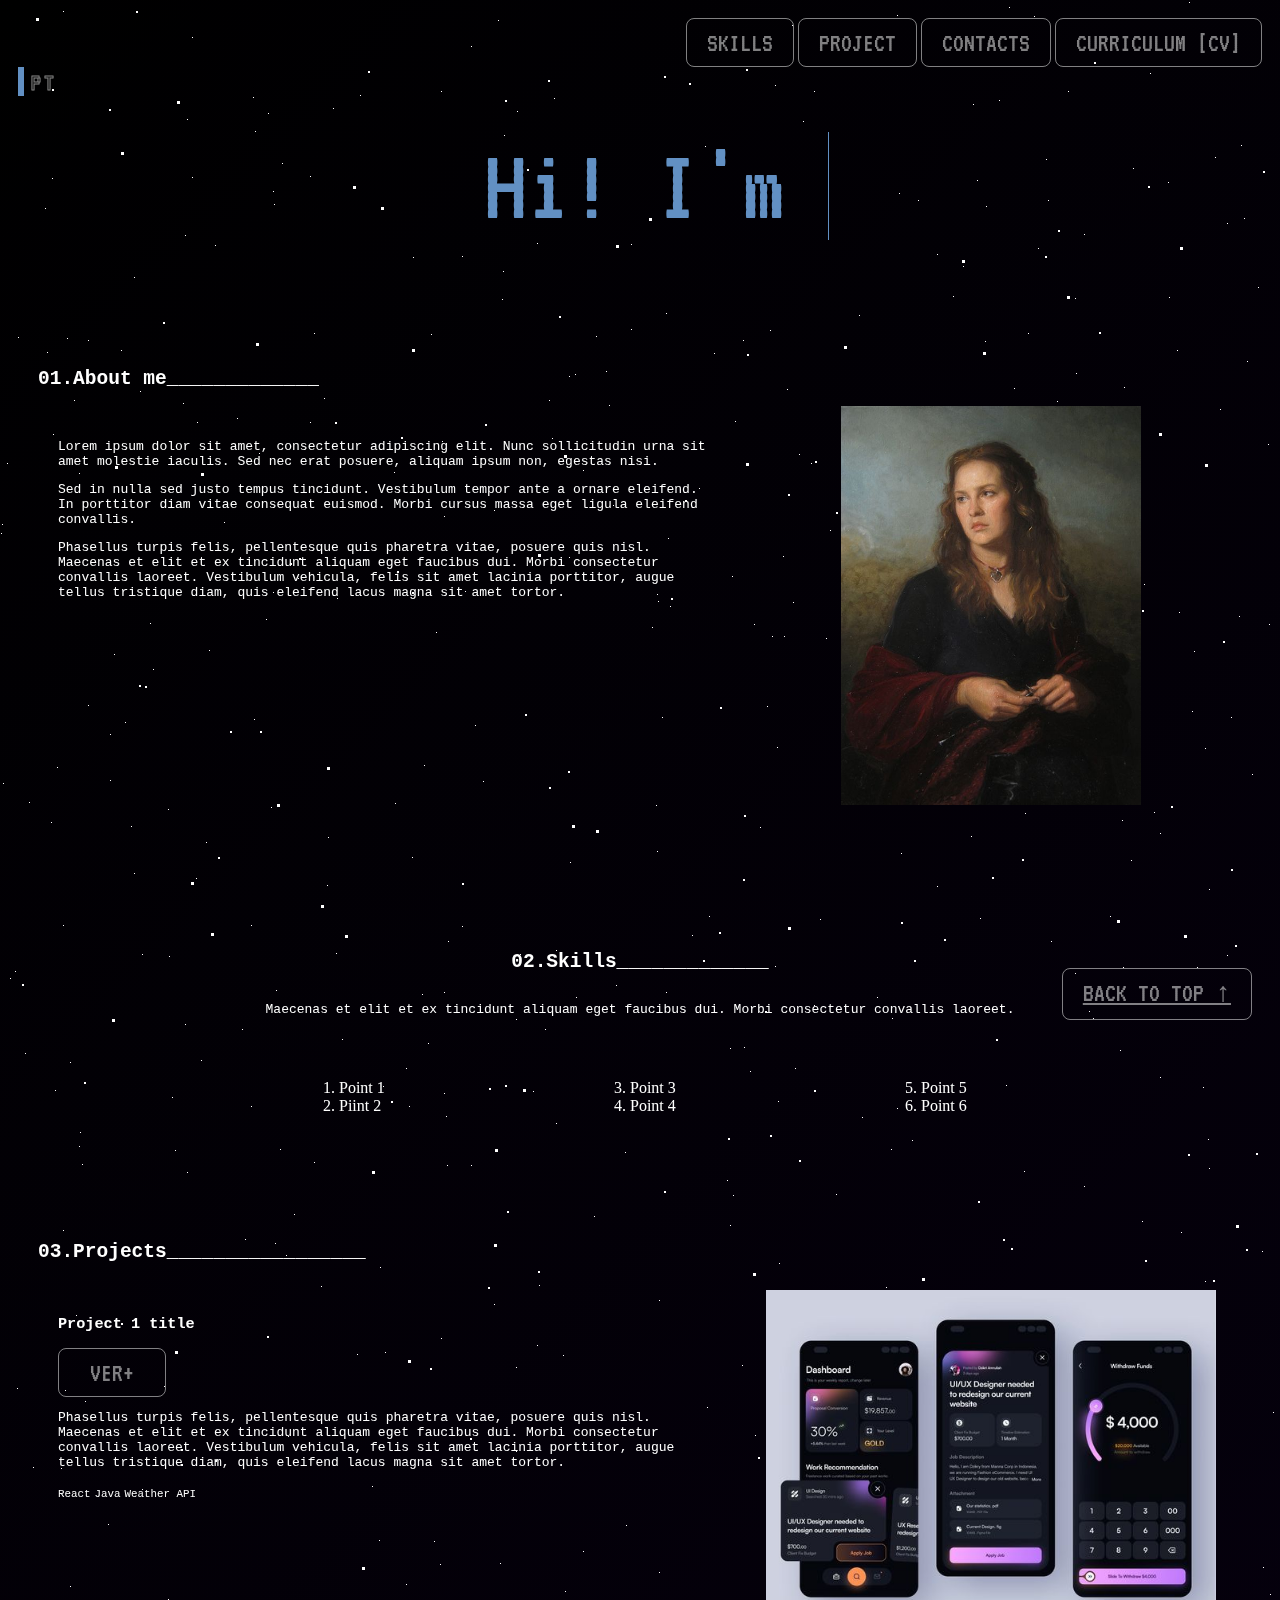
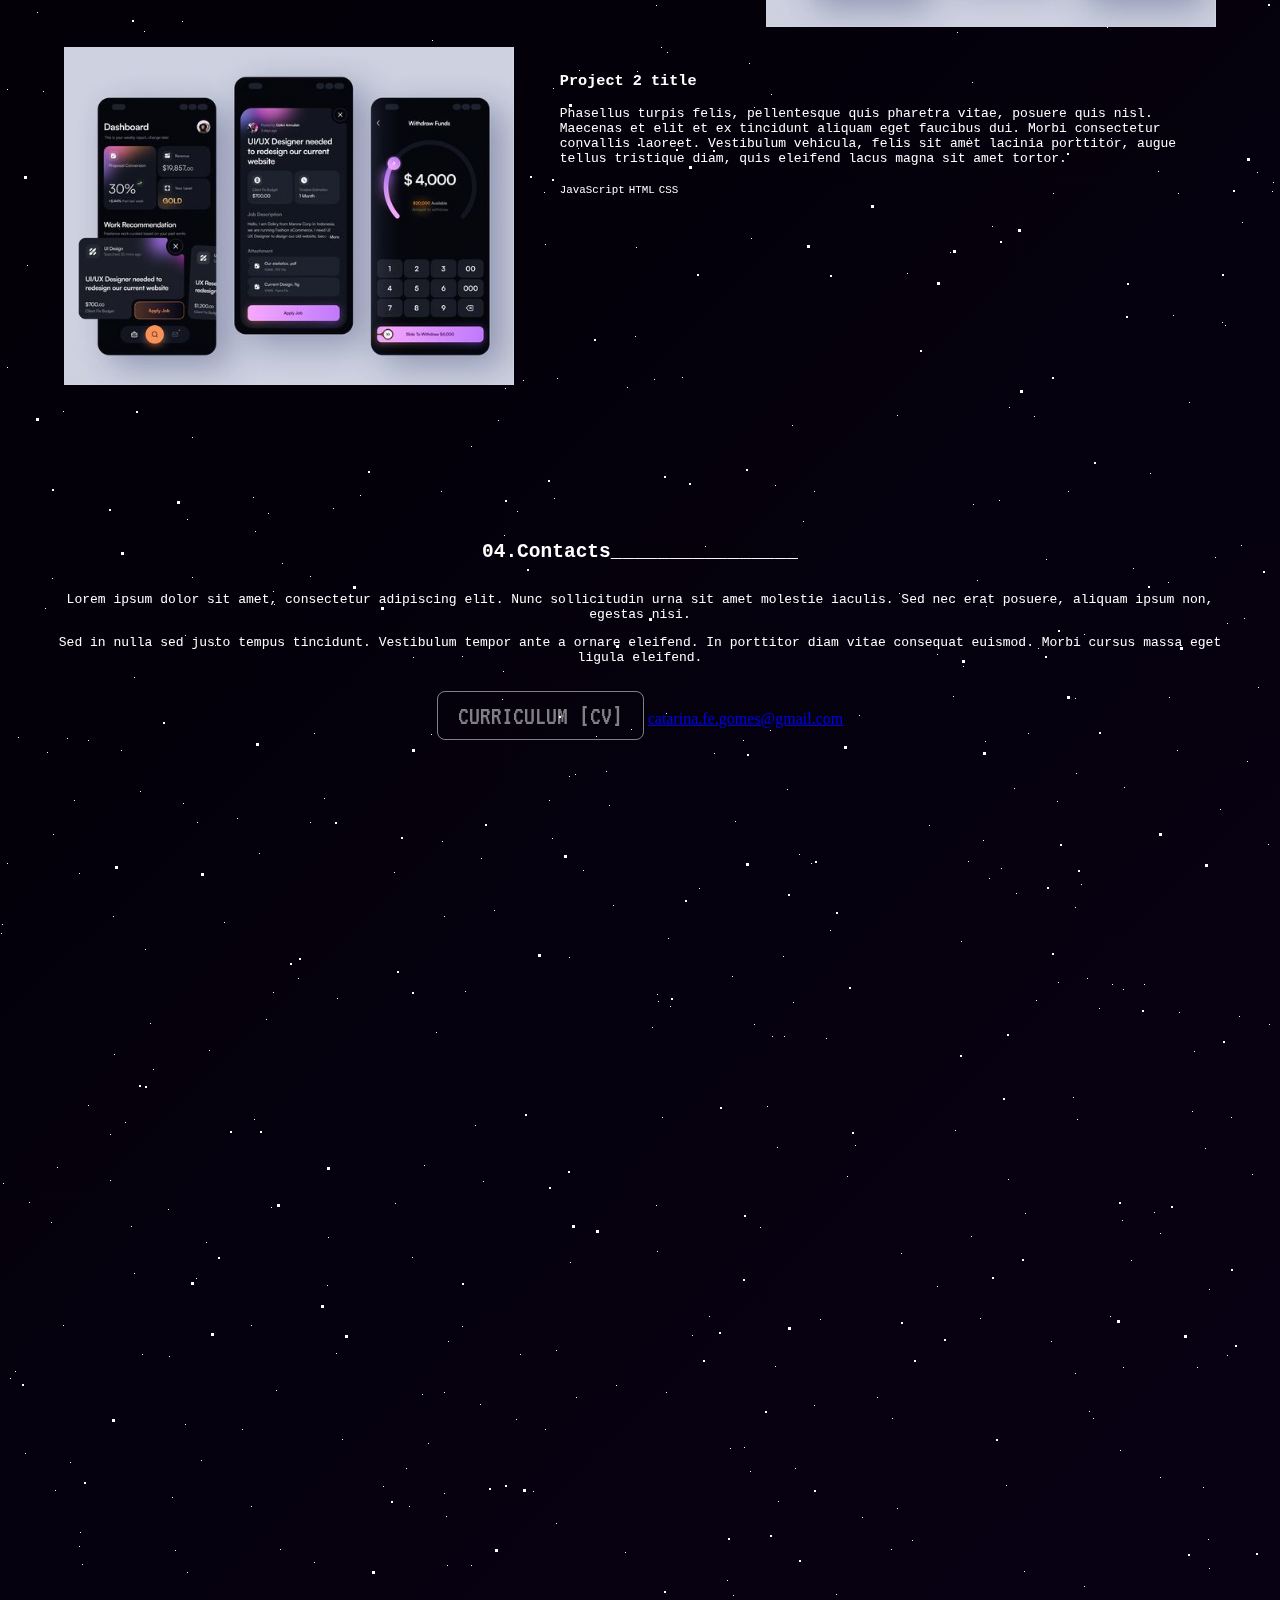
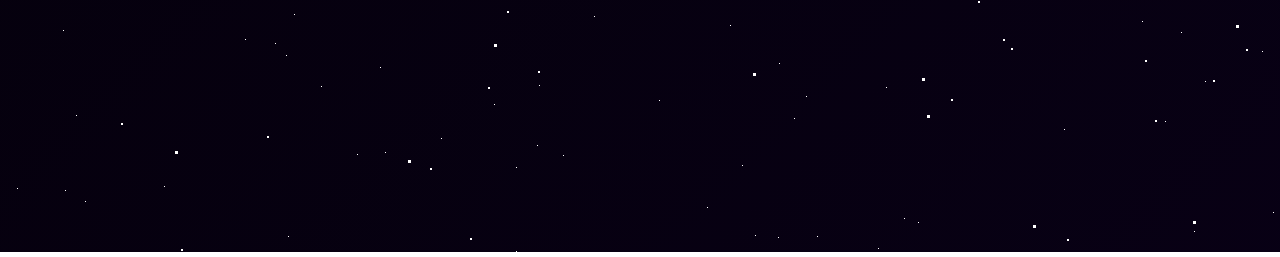
==== english.html @ 31a4fd16 "Primeiro commit" ====
<!DOCTYPE html>
<html lang="en-EN">
<head>
    <meta charset="utf-8"/>
    <title>Catarina Gomes</title>
    <meta name="viewport" content="width=device-width"/>
    <link rel="shortcut icon" type="image/x-icon" href="favicon-nobg.ico">

    <link rel="stylesheet" href="docs/assets/CSS/styles.css">
    <link rel="stylesheet" href="docs/assets/CSS/ptTitleStyles.css">
    <link rel="stylesheet" href="docs/assets/CSS/starsBg.css">

    <link rel="canonical" href="https://catarina27.github.io/catarinafg.github.io/index.html" />
    <link rel="alternate" href="https://catarina27.github.io/catarinafg.github.io/english.html" hreflang="en-gb" />

    <link rel="preconnect" href="https://fonts.googleapis.com">
    <link rel="preconnect" href="https://fonts.gstatic.com" crossorigin>
    <link href="https://fonts.googleapis.com/css2?family=VT323&display=swap" rel="stylesheet">

    <script>
        document.addEventListener("DOMContentLoaded", () => {
            fetch('docs/assets/contentEnglish.json')
                .then(response => response.json())
                .then(data => {
                    document.getElementById('greeting').textContent = data.greeting;
                    document.getElementById('about_me_title').textContent = data.about_me.title;
                    document.getElementById('about_me').innerHTML = data.about_me.description.map(paragraph => `<p>${paragraph}</p>`).join('');
                    document.getElementById('competencias_title').textContent = data.competencias.title;
                    document.getElementById('competencias_description').innerHTML = data.competencias.description.map(paragraph => `<p>${paragraph}</p>`).join('');
                    document.getElementById('projetos_title').textContent = data.projetos.title;
                    document.getElementById('project1_title').textContent = data.projetos.project1.title;
                    document.getElementById('project1_description').textContent = data.projetos.project1.description;
                    document.getElementById('project2_title').textContent = data.projetos.project2.title;
                    document.getElementById('project2_description').textContent = data.projetos.project2.description;
                    document.getElementById('contactos_title').textContent = data.contactos.title;
                    document.getElementById('contactos_description').innerHTML = data.contactos.description.map(paragraph => `<p>${paragraph}</p>`).join('');
                });
        });
    </script>
</head>

<body>
    <div id="stars"></div>
    <div id="stars2"></div>
    <div id="stars3"></div>
    
    <div class="menu">
        <a href="#competencias_title"><button id="btn" type="button">Skills</button></a>
        <a href="#projetos_title"><button id="btn" type="button">Project</button></a>
        <a href="#contactos_title"><button id="btn" type="button">Contacts</button></a>
        <a href="https://catarina27.github.io/catarinafg.github.io/docs/dummy.pdf" target="_blank"><button id="btn" type="button">Curriculum [CV]</button></a>
    </div>

    <a href="index.html"><button class="button" data-text="Awesome">
            <span class="actual-text">&nbsp;Pt⠀⠀⠀⠀⠀&nbsp;</span>
            <span aria-hidden="true" class="hover-text">&nbsp;Português&nbsp;</span>
        </button></a>

    <h1 class="center" aria-label="Hi! I'm a developer">
            Hi! I'm&nbsp;<span class="typewriter"></span>
        </h1>
    <h1 id="greeting" class="center" aria-label="Hi! I'm a developer"></h1>

    <div class="group">
        <h2 id="about_me_title"></h2>
        <div class="project1"> 
            <div class="description" id="about_me">
                <!-- Content will be injected here -->
            </div>
        </div>
        <img class="profileImage" src="docs/assets/images/dummyPfp.jpg" onload="" alt="Foto de perfil">
    </div>

    <div class="group">
        <div class="center">
            <h2 id="competencias_title"></h2>
            <p id="competencias_description"></p>
        </div>
        <div class="row">
            <div class="column">
                <p></p>
            </div>
            <ol>
                <div class="column">
                    <li>Point 1</li>
                    <li>Piint 2</li>
                </div>
                
                <div class="column">
                    <li>Point 3</li>
                    <li>Point 4</li>
                </div>

                <div class="column">
                    <li>Point 5</li>
                    <li>Point 6</li>
                </div>
            </ol>
        </div>
    </div>

    <div class="group">
        <h2 id="projetos_title"></h2>
        <div class="project1">
            <h3 id="project1_title"></h3>

            <a href="VirtualPet/VirtualPet.html"><button id="btn" type="button" data-text="Awesome">
                <span class="actual-text">&nbsp;Ver+&nbsp;</span>
            </button></a>
            <p id="project1_description"></p>
            <small>React</small>
            <small>Java</small>
            <small>Weather API</small>
        </div>
        <img class="projectImage" src="docs/assets/images/dummyImage.jpg" onload="" alt="Imagem do projeto 1">
        
        <div class="project2">
            <h3 id="project2_title"></h3>
            <p id="project2_description"></p>
            <small>JavaScript</small>
            <small>HTML</small>
            <small>CSS</small>
        </div>
        <img class="projectImage" src="docs/assets/images/dummyImage.jpg" onload="" alt="Imagem do projeto 2">
    </div>

    <div class="group">
        <div class="center">
            <h2 id="contactos_title"></h2>
            <p id="contactos_description"></p>
            <a href="https://catarina27.github.io/catarinafg.github.io/docs/dummy.pdf" target="_blank"><button id="btn" type="button">Curriculum [CV]</button></a>
   <a href="mailto:catarina.fe.gomes@gmail.com">catarina.fe.gomes@gmail.com</a>
        </div>
    </div>   

    <a href="#" class="top">Back to top &#8593;</a>      
</body>
</html>
---- docs/assets/CSS/styles.css ----
body {
	background: linear-gradient(-45deg, #050440, #100129, #000000);
	background-size: 400% 400%;
	animation: gradient 15s ease infinite;
  padding: 10px;
}

@keyframes gradient {
	0% {background-position: 0% 50%;}
	50% {background-position: 100% 50%;}
	100% {background-position: 0% 50%;}
}

body {
    color: #ffffff;
   }

.column {
    float: left;
    width: 25%;
  }
  
.row:after {
    content: "";
    display: table;
    clear: both;
  }

h2{
  overflow-x: hidden;
    font-family: monospace;
    font-style: normal;
}

h3{
  overflow-x: hidden;
    font-family: monospace;
    font-style: normal;
}

p{
  overflow-x: hidden;
    font-family: monospace;
    font-style: normal;
}

small{
  overflow-x: hidden;
    font-family: monospace;
    font-style: normal;
}

body::-webkit-scrollbar {
  width: 0; /* Oculta a barra de rolagem no Chrome, Safari e Opera */
}

.title{
    text-align: center;
    padding: 10px;
}
.group{
  padding: 20px;
  margin-bottom: 70px;
}
.subtitle

.description

.aboutme{
  float: left;
  width: 55%;
  padding: 20px;
}
.profileImage{
  display: block;
  margin-left: auto;
  margin-right: auto;
  width: 300px;
  max-width: 100%;
  height: auto;
  transition: transform 0.5s ease;
}
.profileImage:hover{
  
  box-shadow: 0px 0px 20px 10px #ffbb763f;
  border: 1px solid rgba(255, 255, 255, 0.454);
  transform: scale(1.1);
}


.habilities{
    float: left;
    width: 50%;
    padding: 10px;
}
.project1{
    float: left;
    width: 55%;
    padding: 20px;
}
.project2{
    float: right;
    width: 55%;
    padding: 20px;
}
.projectImage{
    display: block;
    margin-left: auto;
    margin-right: auto;
    width: 450px;
    max-width: 100%;
    height: auto;
    padding: 10px;
    transition: transform 0.5s ease;
}
.projectImage:hover{
  transform: scale(1.1);
}
.projects{
    float: right;
    width: 50%;
    padding: 10px;
}
.center{
    text-align: center;
    padding: 20px;
}
.curriculumButton{
    padding: 20px;
}

/*------------ menu ---------------*/
.menu{
  text-align: right;
  padding-left: 20%;
}

button {
  padding: 10px 20px;
  text-transform: uppercase;
  border-radius: 8px;
  font-size: 15px;
  font-weight: 500;
  color: #ffffff80;
  text-shadow: none;
  background: transparent;
  cursor: pointer;
  box-shadow: transparent;
  border: 1px solid #ffffff80;
  transition: 0.5s ease;
  user-select: none;
  font-family: "VT323", monospace;
  font-style: normal;
  font-size: 3vmin;
}

#btn:hover{
  color: #ffffff;
  background: #6290C3;
  box-shadow: 0 0 25px #6290C3;
}

/*------------ Language Button ------------*/
/* === removing default button style ===*/
.button {
    margin: 0;
    height: auto;
    background: transparent;
    padding: 0;
    border: none;
    cursor: pointer;
  }
  
  /* button styling */
  .button {
    size: 5px;
    --border-right: 6px;
    --text-stroke-color: rgba(255,255,255,0.5);
    --animation-color: #6290C3;
    --fs-size: 25px;
    padding-bottom: 0px;
    letter-spacing: 3px;
    text-decoration: none;
    font-size: var(--fs-size);
    font-family: "VT323", monospace;
    position: relative;
    text-transform: uppercase;
    color: transparent;
    -webkit-text-stroke: 1px var(--text-stroke-color);
  }
  /* this is the text, when you hover on button */
  .hover-text {
    position: absolute;
    box-sizing: border-box;
    content: attr(data-text);
    color: var(--animation-color);
    padding-top: 6px;
    width: 0%;
    inset: 0;
    border-right: var(--border-right) solid var(--animation-color);
    overflow: hidden;
    transition: 0.5s;
    -webkit-text-stroke: 1px var(--animation-color);
  }
  /* hover */
  .button:hover .hover-text {
    width: 100%;
    filter: drop-shadow(0 0 23px var(--animation-color))
  }

  .button {
    margin: 0;
    height: auto;
    background: transparent;
    padding: 0;
    border: none;
    cursor: pointer;
    position: relative;
    display: inline-block;
    font-size: 25px;
    font-family: "VT323", monospace;
    text-transform: uppercase;
    color: transparent;
    -webkit-text-stroke: 1px rgba(255, 255, 255, 0.5);
}

.actual-text {
  transition: opacity 0.5s ease 0.2s; /* Aparece lentamente após tirar o cursor */
  opacity: 1;
}

.button:hover .actual-text {
  transition: opacity 0s; /* Desaparece imediatamente ao fazer hover */
  opacity: 0;
}

  /*----------- voltar para cima -----------*/
.top {
  float: right;
  overflow: hidden;
  --offset: 50px; 
   
  position: sticky;
  bottom: 20px;      
  margin-right:10px; 
  place-self: end;
  margin-top: calc(100vh + var(--offset));

  /* visual styling */
  padding: 10px 20px;
  text-transform: uppercase;
  border-radius: 8px;
  font-size: 15px;
  font-weight: 500;
  color: #ffffff80;
  text-shadow: none;
  background: transparent;
  cursor: pointer;
  box-shadow: transparent;
  border: 1px solid #ffffff80;
  transition: 0.5s ease;
  user-select: none;
  font-family: "VT323", monospace;
  font-style: normal;
  font-size: 3vmin;
}

html,
body {
  scroll-behavior: smooth;
}
---- docs/assets/CSS/ptTitleStyles.css ----
.vt323-regular {
    font-family: "VT323", monospace;
    font-style: normal;
  }

h1 {
    font-size: 12vmin;
    color: #6290C3;
    text-align: left;
    font-family: "VT323", monospace;
    font-weight: 400;
    font-style: normal;
    margin: 1rem 0 1rem 2rem;
  }
  
  /* Typewriter effect 1 */
  @keyframes typing {
    0.00000%, 27.3488% { content: "p"; }
    1.13950%, 26.2093% { content: "pr "; }
    2.27910%, 25.0698% { content: "pro"; }
    3.41860%, 23.9302% { content: "prog"; }
    4.55810%, 22.7907% { content: "progr"; }
    5.69770%, 21.6512% { content: "progra"; }
    6.83720%, 20.5116% { content: "program"; }
    7.97670%, 19.3721% { content: "programa"; }
    9.11630%, 18.2326% { content: "programad"; }
    10.2558%, 17.0930% { content: "programado"; }
    11.3953%, 15.9536% { content: "programador"; }
    12.5348%, 14.8141% { content: "programadora"; }

    29.6279%, 52.4186% { content: " "; }
    30.7674%, 51.2791% { content: "a "; }
    31.9070%, 50.1395% { content: "a C"; }
    33.0465%, 49.0000% { content: "a Ca"; }
    34.1860%, 47.8605% { content: "a Cat"; }
    35.3256%, 46.7209% { content: "a Cata"; }
    36.4651%, 45.5814% { content: "a Catar"; }
    37.6047%, 44.4419% { content: "a Catari"; }
    38.7442%, 43.3024% { content: "a Catarin"; }
    39.8837%, 42.1629% { content: "a Catarina"; }
    41.0232%, 41.0232% { content: "a Catarina"; }
    42.1627%, 39.8837% { content: "a Catarina"; } 

    54.6977%, 75.2093% { content: ""; }
    55.8372%, 74.0698% { content: "h"; }
    56.9767%, 72.9302% { content: "hu"; }
    58.1163%, 71.7907% { content: "hum"; }
    59.2558%, 70.6512% { content: "huma"; }
    60.3953%, 69.5116% { content: "human"; }
    61.5349%, 68.3721% { content: "humana"; }
  
    74.0705%, 99.1395% { content: " "; }
    75.210000000%, 98% { content: "e"; }
    76.3495%, 96.8605% { content: "en"; }
    77.48900%, 95.721% { content: "eng"; }
    78.6285%, 94.5815% { content: "enge"; }
    79.76800%, 93.442% { content: "engen"; }
    80.9075%, 92.3025% { content: "engenh"; }
    82.04700%, 91.163% { content: "engenhe"; }
    83.1865%, 90.0235% { content: "engenhei"; }
    84.32600%, 88.884% { content: "engenheir"; }
    85.4655%, 87.7445% { content: "engenheira"; }
  }
  
  @keyframes blink {
    0%, 100% { opacity: 1; }
    50% { opacity: 0; }
  }
  
  .typewriter {
    --caret: currentcolor;
  }
  
  .typewriter::before {
    content: "";
    animation: typing 13.5s infinite;
  }
  
  .typewriter::after {
    content: "";
    border-right: 1px solid var(--caret);
    animation: blink 0.5s linear infinite;
  }
  
  .typewriter.thick::after {
    border-right: 1ch solid var(--caret);
  }
  
  .typewriter.nocaret::after {
    border-right: 0;
  }
  
  
  @media (prefers-reduced-motion) {
    .typewriter::after {
      animation: none;
    }
    
    @keyframes sequencePopup {
      0%, 100% { content: "programadora"; }
      25% { content: "a Catarina"; }
      50% { content: "humana"; }
      75% { content: "engenheira"; }
    }
  
    .typewriter::before {
      content: "programadora";
      animation: sequencePopup 12s linear infinite;
    }
  }
---- docs/assets/CSS/starsBg.css ----
#stars, #stars2, #stars3 {
    position: fixed; /* Mantém as estrelas fixas na tela */
    top: 0;
    left: 0;
    width: 100%;
    height: 100%;
    z-index: -1; /* Define um índice z menor para as estrelas */
}

#stars {
  width: 1px;
  height: 1px;
  background: transparent;
  box-shadow: 1602px 661px #FFF , 1779px 795px #FFF , 1154px 812px #FFF , 1328px 800px #FFF , 1262px 1251px #FFF , 1976px 432px #FFF , 1650px 1853px #FFF , 1001px 468px #FFF , 609px 405px #FFF , 1842px 1576px #FFF , 742px 1365px #FFF , 321px 1286px #FFF , 462px 926px #FFF , 481px 458px #FFF , 484px 1952px #FFF , 380px 1267px #FFF , 1122px 820px #FFF , 1626px 1217px #FFF , 1953px 1255px #FFF , 1728px 140px #FFF , 1430px 1262px #FFF , 7px 463px #FFF , 1664px 338px #FFF , 63px 11px #FFF , 552px 438px #FFF , 3px 783px #FFF , 1247px 361px #FFF , 803px 121px #FFF , 755px 1435px #FFF , 659px 1572px #FFF , 462px 256px #FFF , 654px 1979px #FFF , 1747px 1521px #FFF , 1222px 1922px #FFF , 1615px 1672px #FFF , 980px 918px #FFF , 1477px 1509px #FFF , 1311px 365px #FFF , 286px 1255px #FFF , 897px 1108px #FFF , 770px 330px #FFF , 337px 598px #FFF , 1192px 711px #FFF , 1656px 1284px #FFF , 1808px 543px #FFF , 1099px 608px #FFF , 1215px 157px #FFF , 1670px 748px #FFF , 110px 734px #FFF , 1513px 1678px #FFF , 137px 1969px #FFF , 242px 1029px #FFF , 670px 606px #FFF , 1173px 1915px #FFF , 1730px 1946px #FFF , 1617px 1395px #FFF , 294px 1214px #FFF , 942px 1551px #FFF , 327px 885px #FFF , 1961px 128px #FFF , 314px 333px #FFF , 845px 1457px #FFF , 1293px 408px #FFF , 1058px 582px #FFF , 1981px 1771px #FFF , 1473px 311px #FFF , 1227px 955px #FFF , 1937px 1262px #FFF , 754px 624px #FFF , 266px 619px #FFF , 182px 1621px #FFF , 29px 802px #FFF , 1075px 298px #FFF , 1986px 1900px #FFF , 1770px 447px #FFF , 1291px 57px #FFF , 782px 1535px #FFF , 1312px 111px #FFF , 1194px 651px #FFF , 899px 193px #FFF , 282px 163px #FFF , 1341px 998px #FFF , 379px 1540px #FFF , 406px 1584px #FFF , 1227px 223px #FFF , 1525px 402px #FFF , 66px 1842px #FFF , 1531px 1873px #FFF , 1303px 376px #FFF , 1949px 1797px #FFF , 1093px 1018px #FFF , 937px 886px #FFF , 1954px 1675px #FFF , 1957px 304px #FFF , 74px 400px #FFF , 556px 1123px #FFF , 1659px 1330px #FFF , 1110px 916px #FFF , 503px 271px #FFF , 1574px 1851px #FFF , 436px 1833px #FFF , 175px 1150px #FFF , 43px 1691px #FFF , 1758px 1857px #FFF , 413px 257px #FFF , 596px 336px #FFF , 1608px 338px #FFF , 333px 108px #FFF , 794px 1318px #FFF , 1150px 73px #FFF , 891px 1149px #FFF , 1614px 387px #FFF , 1930px 1770px #FFF , 465px 591px #FFF , 394px 472px #FFF , 438px 1877px #FFF , 537px 1345px #FFF , 583px 470px #FFF , 1493px 1112px #FFF , 1437px 1380px #FFF , 494px 1304px #FFF , 17px 1388px #FFF , 1001px 1558px #FFF , 10px 978px #FFF , 25px 1053px #FFF , 732px 576px #FFF , 1169px 297px #FFF , 915px 1519px #FFF , 280px 1149px #FFF , 1430px 761px #FFF , 45px 208px #FFF , 1790px 1104px #FFF , 953px 296px #FFF , 1480px 733px #FFF , 1024px 1171px #FFF , 1473px 1335px #FFF , 631px 329px #FFF , 1498px 1792px #FFF , 385px 1825px #FFF , 483px 781px #FFF , 1888px 85px #FFF , 1659px 715px #FFF , 192px 177px #FFF , 275px 1243px #FFF , 1203px 1087px #FFF , 412px 857px #FFF , 1302px 1270px #FFF , 787px 389px #FFF , 751px 1838px #FFF , 1381px 1377px #FFF , 196px 878px #FFF , 134px 277px #FFF , 145px 549px #FFF , 1957px 1961px #FFF , 1120px 1050px #FFF , 1354px 972px #FFF , 1158px 1771px #FFF , 47px 352px #FFF , 1112px 584px #FFF , 164px 1386px #FFF , 1273px 1782px #FFF , 110px 780px #FFF , 502px 299px #FFF , 1768px 933px #FFF , 886px 1287px #FFF , 1309px 1130px #FFF , 847px 776px #FFF , 1713px 269px #FFF , 1718px 795px #FFF , 1984px 717px #FFF , 985px 341px #FFF , 1462px 1078px #FFF , 1702px 1461px #FFF , 167px 1873px #FFF , 862px 1117px #FFF , 1968px 932px #FFF , 814px 91px #FFF , 1530px 607px #FFF , 1799px 1571px #FFF , 1868px 1734px #FFF , 1800px 1137px #FFF , 52px 178px #FFF , 901px 853px #FFF , 1181px 1232px #FFF , 209px 650px #FFF , 1165px 1321px #FFF , 1046px 159px #FFF , 578px 1748px #FFF , 18px 337px #FFF , 70px 1062px #FFF , 1670px 270px #FFF , 1828px 1321px #FFF , 1817px 336px #FFF , 124px 1935px #FFF , 1840px 594px #FFF , 836px 1194px #FFF , 1292px 1801px #FFF , 1547px 945px #FFF , 500px 1563px #FFF , 569px 376px #FFF , 1107px 1627px #FFF , 662px 717px #FFF , 1352px 762px #FFF , 771px 1694px #FFF , 1529px 484px #FFF , 1609px 798px #FFF , 652px 627px #FFF , 498px 20px #FFF , 1308px 164px #FFF , 245px 1239px #FFF , 1131px 860px #FFF , 1028px 333px #FFF , 765px 1760px #FFF , 1627px 684px #FFF , 70px 1586px #FFF , 63px 1230px #FFF , 1727px 465px #FFF , 1946px 1862px #FFF , 169px 956px #FFF , 121px 1826px #FFF , 1615px 725px #FFF , 1225px 1925px #FFF , 1678px 323px #FFF , 606px 371px #FFF , 616px 985px #FFF , 490px 1898px #FFF , 516px 1019px #FFF , 878px 1448px #FFF , 1533px 98px #FFF , 625px 1152px #FFF , 224px 522px #FFF , 215px 245px #FFF , 153px 669px #FFF , 1530px 1652px #FFF , 1796px 1697px #FFF , 908px 1456px #FFF , 1326px 1947px #FFF , 1294px 872px #FFF , 806px 1296px #FFF , 783px 556px #FFF , 1075px 973px #FFF , 613px 505px #FFF , 1160px 833px #FFF , 1053px 1793px #FFF , 1343px 1990px #FFF , 937px 254px #FFF , 1084px 234px #FFF , 575px 374px #FFF , 367px 1656px #FFF , 494px 510px #FFF , 1403px 1242px #FFF , 1827px 1741px #FFF , 1239px 616px #FFF , 579px 1670px #FFF , 971px 836px #FFF , 1025px 813px #FFF , 707px 1407px #FFF , 188px 1777px #FFF , 1576px 18px #FFF , 1px 533px #FFF , 1123px 589px #FFF , 88px 705px #FFF , 1844px 679px #FFF , 121px 350px #FFF , 1853px 470px #FFF , 1333px 263px #FFF , 1702px 957px #FFF , 475px 725px #FFF , 1650px 75px #FFF , 1372px 11px #FFF , 714px 353px #FFF , 968px 461px #FFF , 1413px 1400px #FFF , 1856px 1724px #FFF , 793px 1524px #FFF , 1717px 962px #FFF , 1263px 1567px #FFF , 1621px 1961px #FFF , 537px 243px #FFF , 912px 1140px #FFF , 659px 1300px #FFF , 113px 516px #FFF , 1111px 1738px #FFF , 336px 953px #FFF , 1038px 248px #FFF , 692px 935px #FFF , 516px 1451px #FFF , 1057px 401px #FFF , 1014px 388px #FFF , 1363px 1764px #FFF , 855px 745px #FFF , 57px 767px #FFF , 779px 1263px #FFF , 1746px 1797px #FFF , 1975px 848px #FFF , 1051px 941px #FFF , 79px 1146px #FFF , 1945px 1015px #FFF , 1506px 1855px #FFF , 955px 730px #FFF , 27px 1865px #FFF , 1378px 1691px #FFF , 969px 1738px #FFF , 206px 842px #FFF , 1068px 91px #FFF , 1466px 1725px #FFF , 533px 1091px #FFF , 1205px 748px #FFF , 324px 398px #FFF , 1417px 1048px #FFF , 349px 1827px #FFF , 730px 1048px #FFF , 1671px 690px #FFF , 1441px 1068px #FFF , 251px 925px #FFF , 144px 1631px #FFF , 108px 1524px #FFF , 187px 1172px #FFF , 183px 403px #FFF , 907px 1873px #FFF , 973px 104px #FFF , 65px 1390px #FFF , 372px 1486px #FFF , 424px 765px #FFF , 1410px 350px #FFF , 760px 827px #FFF , 1179px 612px #FFF , 251px 1106px #FFF , 657px 851px #FFF , 63px 925px #FFF , 1272px 1791px #FFF , 1361px 1189px #FFF , 778px 1101px #FFF , 817px 1436px #FFF , 1884px 1440px #FFF , 1662px 1781px #FFF , 276px 990px #FFF , 1835px 1617px #FFF , 1516px 246px #FFF , 544px 1792px #FFF , 667px 1652px #FFF , 1142px 1221px #FFF , 1417px 38px #FFF , 33px 1467px #FFF , 1087px 1608px #FFF , 1406px 1323px #FFF , 440px 1564px #FFF , 1697px 758px #FFF , 743px 340px #FFF , 1244px 218px #FFF , 1382px 1783px #FFF , 539px 1285px #FFF , 273px 592px #FFF , 1268px 444px #FFF , 1302px 70px #FFF , 989px 478px #FFF , 1044px 1477px #FFF , 395px 803px #FFF , 1609px 1799px #FFF , 999px 100px #FFF , 1444px 2000px #FFF , 1966px 1675px #FFF , 51px 822px #FFF , 1387px 825px #FFF , 983px 440px #FFF , 1269px 624px #FFF , 1303px 1455px #FFF , 666px 313px #FFF , 1776px 132px #FFF , 1041px 1523px #FFF , 168px 1599px #FFF , 1714px 604px #FFF , 657px 594px #FFF , 1301px 1318px #FFF , 961px 541px #FFF , 310px 422px #FFF , 636px 1847px #FFF , 814px 1005px #FFF , 444px 1093px #FFF , 583px 1551px #FFF , 1746px 1807px #FFF , 1550px 1359px #FFF , 283px 1837px #FFF , 1257px 1772px #FFF , 1620px 1691px #FFF , 727px 1180px #FFF , 798px 1744px #FFF , 754px 1707px #FFF , 1871px 189px #FFF , 1355px 1000px #FFF , 1839px 599px #FFF , 7px 1689px #FFF , 775px 966px #FFF , 231px 1980px #FFF , 1231px 717px #FFF , 1748px 1658px #FFF , 385px 1352px #FFF , 1168px 182px #FFF , 576px 997px #FFF , 1955px 279px #FFF , 314px 1162px #FFF , 626px 1525px #FFF , 1372px 597px #FFF , 168px 809px #FFF , 1559px 1646px #FFF , 1316px 600px #FFF , 1903px 1615px #FFF , 1899px 173px #FFF , 1936px 1042px #FFF , 977px 180px #FFF , 80px 1132px #FFF , 1258px 287px #FFF , 1944px 1624px #FFF , 1710px 1271px #FFF , 859px 315px #FFF , 658px 601px #FFF , 444px 516px #FFF , 1443px 70px #FFF , 61px 1468px #FFF , 67px 338px #FFF , 1888px 711px #FFF , 1838px 1848px #FFF , 1252px 774px #FFF , 1986px 1392px #FFF , 1734px 213px #FFF , 1904px 76px #FFF , 1503px 1882px #FFF , 268px 113px #FFF , 1124px 387px #FFF , 565px 1591px #FFF , 446px 1116px #FFF , 1861px 661px #FFF , 55px 1090px #FFF , 328px 837px #FFF , 775px 85px #FFF , 436px 632px #FFF , 1704px 904px #FFF , 406px 1068px #FFF , 1077px 719px #FFF , 125px 722px #FFF , 1735px 174px #FFF , 1541px 1590px #FFF , 1883px 498px #FFF , 733px 1195px #FFF , 1178px 1793px #FFF , 254px 719px #FFF , 1790px 545px #FFF , 799px 454px #FFF , 1076px 1737px #FFF , 360px 95px #FFF , 516px 1367px #FFF , 1016px 493px #FFF , 1340px 15px #FFF , 1843px 355px #FFF , 416px 1857px #FFF , 1745px 1967px #FFF , 1768px 1266px #FFF , 778px 1437px #FFF , 1892px 1480px #FFF , 1861px 1700px #FFF , 1973px 832px #FFF , 132px 1773px #FFF , 1928px 1974px #FFF , 470px 1852px #FFF , 1855px 463px #FFF , 892px 1018px #FFF , 374px 1670px #FFF , 140px 391px #FFF , 1868px 1945px #FFF , 505px 1988px #FFF , 1798px 1514px #FFF , 134px 873px #FFF , 1319px 1278px #FFF , 1796px 1403px #FFF , 1400px 503px #FFF , 480px 1004px #FFF , 53px 434px #FFF , 1075px 507px #FFF , 1376px 13px #FFF , 150px 623px #FFF , 563px 1355px #FFF , 1464px 858px #FFF , 1123px 967px #FFF , 1273px 1412px #FFF , 1378px 1689px #FFF , 1390px 1248px #FFF , 273px 191px #FFF , 471px 46px #FFF , 1520px 780px #FFF , 830px 530px #FFF , 1369px 1915px #FFF , 434px 1541px #FFF , 1658px 753px #FFF , 1955px 1908px #FFF , 409px 1106px #FFF , 1609px 597px #FFF , 637px 1671px #FFF , 1957px 475px #FFF , 1595px 1496px #FFF , 1979px 1958px #FFF , 1364px 1658px #FFF , 929px 425px #FFF , 1197px 967px #FFF , 82px 1164px #FFF , 310px 176px #FFF , 1242px 1822px #FFF , 1081px 484px #FFF , 1436px 1211px #FFF , 992px 1826px #FFF , 1801px 714px #FFF , 1034px 16px #FFF , 1241px 145px #FFF , 1815px 811px #FFF , 517px 111px #FFF , 512px 1871px #FFF , 185px 1024px #FFF , 869px 1606px #FFF , 904px 1418px #FFF , 271px 807px #FFF , 1627px 1971px #FFF , 1048px 200px #FFF , 1543px 152px #FFF , 1559px 924px #FFF , 1205px 1281px #FFF , 1073px 697px #FFF , 1614px 426px #FFF , 1064px 1329px #FFF , 1963px 1252px #FFF , 444px 992px #FFF , 553px 1688px #FFF , 298px 578px #FFF , 772px 636px #FFF , 1755px 1446px #FFF , 1503px 450px #FFF , 504px 135px #FFF , 1714px 314px #FFF , 447px 1165px #FFF , 1903px 1258px #FFF , 1916px 434px #FFF , 1468px 1851px #FFF , 631px 244px #FFF , 201px 1060px #FFF , 88px 340px #FFF , 342px 1039px #FFF , 699px 488px #FFF , 1284px 1794px #FFF , 1458px 759px #FFF , 1335px 1629px #FFF , 1367px 1363px #FFF , 185px 235px #FFF , 76px 1315px #FFF , 1528px 198px #FFF , 471px 1165px #FFF , 1160px 1077px #FFF , 79px 473px #FFF , 114px 654px #FFF , 1400px 722px #FFF , 829px 1532px #FFF , 448px 941px #FFF , 627px 1987px #FFF , 820px 919px #FFF , 1506px 217px #FFF , 1946px 1562px #FFF , 142px 1489px #FFF , 793px 602px #FFF , 441px 91px #FFF , 259px 453px #FFF , 1538px 1732px #FFF , 1498px 1501px #FFF , 656px 805px #FFF , 1808px 1178px #FFF , 1954px 890px #FFF , 656px 1605px #FFF , 1177px 350px #FFF , 666px 992px #FFF , 1486px 305px #FFF , 661px 1647px #FFF , 1209px 1168px #FFF , 1499px 1450px #FFF , 554px 98px #FFF , 744px 1047px #FFF , 2px 524px #FFF , 383px 1086px #FFF , 1822px 244px #FFF , 1704px 1714px #FFF , 797px 1527px #FFF , 1916px 1610px #FFF , 1865px 860px #FFF , 1567px 1823px #FFF , 1340px 273px #FFF , 1133px 168px #FFF , 557px 1978px #FFF , 1419px 1724px #FFF , 668px 538px #FFF , 1411px 1026px #FFF , 1194px 1431px #FFF , 267px 1899px #FFF , 556px 950px #FFF , 1847px 1514px #FFF , 255px 131px #FFF , 442px 441px #FFF , 1089px 1011px #FFF , 1931px 1781px #FFF , 187px 119px #FFF , 1317px 1797px #FFF , 15px 971px #FFF , 1542px 618px #FFF , 594px 1216px #FFF , 523px 1980px #FFF , 682px 1977px #FFF , 1840px 1934px #FFF , 73px 1975px #FFF , 192px 37px #FFF , 1796px 1491px #FFF , 237px 418px #FFF , 635px 1936px #FFF , 735px 421px #FFF , 1785px 1564px #FFF , 85px 1401px #FFF , 288px 1436px #FFF , 972px 1682px #FFF , 986px 206px #FFF , 730px 1225px #FFF , 569px 557px #FFF , 1805px 1898px #FFF , 488px 1963px #FFF , 877px 997px #FFF , 545px 1029px #FFF , 1725px 1017px #FFF , 1320px 1855px #FFF , 1220px 409px #FFF , 1911px 453px #FFF , 784px 636px #FFF , 570px 862px #FFF , 1009px 7px #FFF , 432px 1640px #FFF , 1941px 1197px #FFF , 422px 994px #FFF , 465px 1879px #FFF , 918px 200px #FFF , 1978px 1313px #FFF , 520px 954px #FFF , 1270px 1594px #FFF , 1087px 578px #FFF , 1597px 58px #FFF , 1782px 550px #FFF , 274px 204px #FFF , 1743px 1662px #FFF , 441px 1338px #FFF , 545px 1844px #FFF , 1702px 894px #FFF , 1760px 1426px #FFF , 795px 1068px #FFF , 1076px 373px #FFF , 1666px 1594px #FFF , 1490px 1257px #FFF , 7px 1967px #FFF , 357px 1354px #FFF , 1740px 1071px #FFF , 1876px 1981px #FFF , 421px 1758px #FFF , 750px 1071px #FFF , 963px 266px #FFF , 918px 1422px #FFF , 811px 463px #FFF , 1084px 1186px #FFF , 950px 1852px #FFF , 709px 916px #FFF , 37px 1612px #FFF , 777px 747px #FFF , 749px 1663px #FFF , 1036px 600px #FFF , 1951px 1697px #FFF , 1208px 1139px #FFF , 549px 400px #FFF , 1144px 584px #FFF , 1466px 1315px #FFF , 131px 826px #FFF , 172px 1097px #FFF , 253px 97px #FFF , 197px 422px #FFF , 792px 25px #FFF , 957px 1632px #FFF , 1209px 889px #FFF , 826px 638px #FFF , 1464px 1137px #FFF , 1189px 2px #FFF , 1737px 1514px #FFF , 142px 954px #FFF , 1831px 544px #FFF , 1008px 779px #FFF , 1889px 257px #FFF , 1006px 1085px #FFF , 428px 1043px #FFF , 1915px 1585px #FFF , 232px 1935px #FFF , 767px 706px #FFF , 431px 334px #FFF , 897px 15px #FFF , 705px 146px #FFF;
  animation: animStar 50s linear infinite;
}
#stars:after {
  content: " ";
  position: absolute;
  top: 2000px;
  width: 1px;
  height: 1px;
  background: transparent;
  box-shadow: 1602px 661px #FFF , 1779px 795px #FFF , 1154px 812px #FFF , 1328px 800px #FFF , 1262px 1251px #FFF , 1976px 432px #FFF , 1650px 1853px #FFF , 1001px 468px #FFF , 609px 405px #FFF , 1842px 1576px #FFF , 742px 1365px #FFF , 321px 1286px #FFF , 462px 926px #FFF , 481px 458px #FFF , 484px 1952px #FFF , 380px 1267px #FFF , 1122px 820px #FFF , 1626px 1217px #FFF , 1953px 1255px #FFF , 1728px 140px #FFF , 1430px 1262px #FFF , 7px 463px #FFF , 1664px 338px #FFF , 63px 11px #FFF , 552px 438px #FFF , 3px 783px #FFF , 1247px 361px #FFF , 803px 121px #FFF , 755px 1435px #FFF , 659px 1572px #FFF , 462px 256px #FFF , 654px 1979px #FFF , 1747px 1521px #FFF , 1222px 1922px #FFF , 1615px 1672px #FFF , 980px 918px #FFF , 1477px 1509px #FFF , 1311px 365px #FFF , 286px 1255px #FFF , 897px 1108px #FFF , 770px 330px #FFF , 337px 598px #FFF , 1192px 711px #FFF , 1656px 1284px #FFF , 1808px 543px #FFF , 1099px 608px #FFF , 1215px 157px #FFF , 1670px 748px #FFF , 110px 734px #FFF , 1513px 1678px #FFF , 137px 1969px #FFF , 242px 1029px #FFF , 670px 606px #FFF , 1173px 1915px #FFF , 1730px 1946px #FFF , 1617px 1395px #FFF , 294px 1214px #FFF , 942px 1551px #FFF , 327px 885px #FFF , 1961px 128px #FFF , 314px 333px #FFF , 845px 1457px #FFF , 1293px 408px #FFF , 1058px 582px #FFF , 1981px 1771px #FFF , 1473px 311px #FFF , 1227px 955px #FFF , 1937px 1262px #FFF , 754px 624px #FFF , 266px 619px #FFF , 182px 1621px #FFF , 29px 802px #FFF , 1075px 298px #FFF , 1986px 1900px #FFF , 1770px 447px #FFF , 1291px 57px #FFF , 782px 1535px #FFF , 1312px 111px #FFF , 1194px 651px #FFF , 899px 193px #FFF , 282px 163px #FFF , 1341px 998px #FFF , 379px 1540px #FFF , 406px 1584px #FFF , 1227px 223px #FFF , 1525px 402px #FFF , 66px 1842px #FFF , 1531px 1873px #FFF , 1303px 376px #FFF , 1949px 1797px #FFF , 1093px 1018px #FFF , 937px 886px #FFF , 1954px 1675px #FFF , 1957px 304px #FFF , 74px 400px #FFF , 556px 1123px #FFF , 1659px 1330px #FFF , 1110px 916px #FFF , 503px 271px #FFF , 1574px 1851px #FFF , 436px 1833px #FFF , 175px 1150px #FFF , 43px 1691px #FFF , 1758px 1857px #FFF , 413px 257px #FFF , 596px 336px #FFF , 1608px 338px #FFF , 333px 108px #FFF , 794px 1318px #FFF , 1150px 73px #FFF , 891px 1149px #FFF , 1614px 387px #FFF , 1930px 1770px #FFF , 465px 591px #FFF , 394px 472px #FFF , 438px 1877px #FFF , 537px 1345px #FFF , 583px 470px #FFF , 1493px 1112px #FFF , 1437px 1380px #FFF , 494px 1304px #FFF , 17px 1388px #FFF , 1001px 1558px #FFF , 10px 978px #FFF , 25px 1053px #FFF , 732px 576px #FFF , 1169px 297px #FFF , 915px 1519px #FFF , 280px 1149px #FFF , 1430px 761px #FFF , 45px 208px #FFF , 1790px 1104px #FFF , 953px 296px #FFF , 1480px 733px #FFF , 1024px 1171px #FFF , 1473px 1335px #FFF , 631px 329px #FFF , 1498px 1792px #FFF , 385px 1825px #FFF , 483px 781px #FFF , 1888px 85px #FFF , 1659px 715px #FFF , 192px 177px #FFF , 275px 1243px #FFF , 1203px 1087px #FFF , 412px 857px #FFF , 1302px 1270px #FFF , 787px 389px #FFF , 751px 1838px #FFF , 1381px 1377px #FFF , 196px 878px #FFF , 134px 277px #FFF , 145px 549px #FFF , 1957px 1961px #FFF , 1120px 1050px #FFF , 1354px 972px #FFF , 1158px 1771px #FFF , 47px 352px #FFF , 1112px 584px #FFF , 164px 1386px #FFF , 1273px 1782px #FFF , 110px 780px #FFF , 502px 299px #FFF , 1768px 933px #FFF , 886px 1287px #FFF , 1309px 1130px #FFF , 847px 776px #FFF , 1713px 269px #FFF , 1718px 795px #FFF , 1984px 717px #FFF , 985px 341px #FFF , 1462px 1078px #FFF , 1702px 1461px #FFF , 167px 1873px #FFF , 862px 1117px #FFF , 1968px 932px #FFF , 814px 91px #FFF , 1530px 607px #FFF , 1799px 1571px #FFF , 1868px 1734px #FFF , 1800px 1137px #FFF , 52px 178px #FFF , 901px 853px #FFF , 1181px 1232px #FFF , 209px 650px #FFF , 1165px 1321px #FFF , 1046px 159px #FFF , 578px 1748px #FFF , 18px 337px #FFF , 70px 1062px #FFF , 1670px 270px #FFF , 1828px 1321px #FFF , 1817px 336px #FFF , 124px 1935px #FFF , 1840px 594px #FFF , 836px 1194px #FFF , 1292px 1801px #FFF , 1547px 945px #FFF , 500px 1563px #FFF , 569px 376px #FFF , 1107px 1627px #FFF , 662px 717px #FFF , 1352px 762px #FFF , 771px 1694px #FFF , 1529px 484px #FFF , 1609px 798px #FFF , 652px 627px #FFF , 498px 20px #FFF , 1308px 164px #FFF , 245px 1239px #FFF , 1131px 860px #FFF , 1028px 333px #FFF , 765px 1760px #FFF , 1627px 684px #FFF , 70px 1586px #FFF , 63px 1230px #FFF , 1727px 465px #FFF , 1946px 1862px #FFF , 169px 956px #FFF , 121px 1826px #FFF , 1615px 725px #FFF , 1225px 1925px #FFF , 1678px 323px #FFF , 606px 371px #FFF , 616px 985px #FFF , 490px 1898px #FFF , 516px 1019px #FFF , 878px 1448px #FFF , 1533px 98px #FFF , 625px 1152px #FFF , 224px 522px #FFF , 215px 245px #FFF , 153px 669px #FFF , 1530px 1652px #FFF , 1796px 1697px #FFF , 908px 1456px #FFF , 1326px 1947px #FFF , 1294px 872px #FFF , 806px 1296px #FFF , 783px 556px #FFF , 1075px 973px #FFF , 613px 505px #FFF , 1160px 833px #FFF , 1053px 1793px #FFF , 1343px 1990px #FFF , 937px 254px #FFF , 1084px 234px #FFF , 575px 374px #FFF , 367px 1656px #FFF , 494px 510px #FFF , 1403px 1242px #FFF , 1827px 1741px #FFF , 1239px 616px #FFF , 579px 1670px #FFF , 971px 836px #FFF , 1025px 813px #FFF , 707px 1407px #FFF , 188px 1777px #FFF , 1576px 18px #FFF , 1px 533px #FFF , 1123px 589px #FFF , 88px 705px #FFF , 1844px 679px #FFF , 121px 350px #FFF , 1853px 470px #FFF , 1333px 263px #FFF , 1702px 957px #FFF , 475px 725px #FFF , 1650px 75px #FFF , 1372px 11px #FFF , 714px 353px #FFF , 968px 461px #FFF , 1413px 1400px #FFF , 1856px 1724px #FFF , 793px 1524px #FFF , 1717px 962px #FFF , 1263px 1567px #FFF , 1621px 1961px #FFF , 537px 243px #FFF , 912px 1140px #FFF , 659px 1300px #FFF , 113px 516px #FFF , 1111px 1738px #FFF , 336px 953px #FFF , 1038px 248px #FFF , 692px 935px #FFF , 516px 1451px #FFF , 1057px 401px #FFF , 1014px 388px #FFF , 1363px 1764px #FFF , 855px 745px #FFF , 57px 767px #FFF , 779px 1263px #FFF , 1746px 1797px #FFF , 1975px 848px #FFF , 1051px 941px #FFF , 79px 1146px #FFF , 1945px 1015px #FFF , 1506px 1855px #FFF , 955px 730px #FFF , 27px 1865px #FFF , 1378px 1691px #FFF , 969px 1738px #FFF , 206px 842px #FFF , 1068px 91px #FFF , 1466px 1725px #FFF , 533px 1091px #FFF , 1205px 748px #FFF , 324px 398px #FFF , 1417px 1048px #FFF , 349px 1827px #FFF , 730px 1048px #FFF , 1671px 690px #FFF , 1441px 1068px #FFF , 251px 925px #FFF , 144px 1631px #FFF , 108px 1524px #FFF , 187px 1172px #FFF , 183px 403px #FFF , 907px 1873px #FFF , 973px 104px #FFF , 65px 1390px #FFF , 372px 1486px #FFF , 424px 765px #FFF , 1410px 350px #FFF , 760px 827px #FFF , 1179px 612px #FFF , 251px 1106px #FFF , 657px 851px #FFF , 63px 925px #FFF , 1272px 1791px #FFF , 1361px 1189px #FFF , 778px 1101px #FFF , 817px 1436px #FFF , 1884px 1440px #FFF , 1662px 1781px #FFF , 276px 990px #FFF , 1835px 1617px #FFF , 1516px 246px #FFF , 544px 1792px #FFF , 667px 1652px #FFF , 1142px 1221px #FFF , 1417px 38px #FFF , 33px 1467px #FFF , 1087px 1608px #FFF , 1406px 1323px #FFF , 440px 1564px #FFF , 1697px 758px #FFF , 743px 340px #FFF , 1244px 218px #FFF , 1382px 1783px #FFF , 539px 1285px #FFF , 273px 592px #FFF , 1268px 444px #FFF , 1302px 70px #FFF , 989px 478px #FFF , 1044px 1477px #FFF , 395px 803px #FFF , 1609px 1799px #FFF , 999px 100px #FFF , 1444px 2000px #FFF , 1966px 1675px #FFF , 51px 822px #FFF , 1387px 825px #FFF , 983px 440px #FFF , 1269px 624px #FFF , 1303px 1455px #FFF , 666px 313px #FFF , 1776px 132px #FFF , 1041px 1523px #FFF , 168px 1599px #FFF , 1714px 604px #FFF , 657px 594px #FFF , 1301px 1318px #FFF , 961px 541px #FFF , 310px 422px #FFF , 636px 1847px #FFF , 814px 1005px #FFF , 444px 1093px #FFF , 583px 1551px #FFF , 1746px 1807px #FFF , 1550px 1359px #FFF , 283px 1837px #FFF , 1257px 1772px #FFF , 1620px 1691px #FFF , 727px 1180px #FFF , 798px 1744px #FFF , 754px 1707px #FFF , 1871px 189px #FFF , 1355px 1000px #FFF , 1839px 599px #FFF , 7px 1689px #FFF , 775px 966px #FFF , 231px 1980px #FFF , 1231px 717px #FFF , 1748px 1658px #FFF , 385px 1352px #FFF , 1168px 182px #FFF , 576px 997px #FFF , 1955px 279px #FFF , 314px 1162px #FFF , 626px 1525px #FFF , 1372px 597px #FFF , 168px 809px #FFF , 1559px 1646px #FFF , 1316px 600px #FFF , 1903px 1615px #FFF , 1899px 173px #FFF , 1936px 1042px #FFF , 977px 180px #FFF , 80px 1132px #FFF , 1258px 287px #FFF , 1944px 1624px #FFF , 1710px 1271px #FFF , 859px 315px #FFF , 658px 601px #FFF , 444px 516px #FFF , 1443px 70px #FFF , 61px 1468px #FFF , 67px 338px #FFF , 1888px 711px #FFF , 1838px 1848px #FFF , 1252px 774px #FFF , 1986px 1392px #FFF , 1734px 213px #FFF , 1904px 76px #FFF , 1503px 1882px #FFF , 268px 113px #FFF , 1124px 387px #FFF , 565px 1591px #FFF , 446px 1116px #FFF , 1861px 661px #FFF , 55px 1090px #FFF , 328px 837px #FFF , 775px 85px #FFF , 436px 632px #FFF , 1704px 904px #FFF , 406px 1068px #FFF , 1077px 719px #FFF , 125px 722px #FFF , 1735px 174px #FFF , 1541px 1590px #FFF , 1883px 498px #FFF , 733px 1195px #FFF , 1178px 1793px #FFF , 254px 719px #FFF , 1790px 545px #FFF , 799px 454px #FFF , 1076px 1737px #FFF , 360px 95px #FFF , 516px 1367px #FFF , 1016px 493px #FFF , 1340px 15px #FFF , 1843px 355px #FFF , 416px 1857px #FFF , 1745px 1967px #FFF , 1768px 1266px #FFF , 778px 1437px #FFF , 1892px 1480px #FFF , 1861px 1700px #FFF , 1973px 832px #FFF , 132px 1773px #FFF , 1928px 1974px #FFF , 470px 1852px #FFF , 1855px 463px #FFF , 892px 1018px #FFF , 374px 1670px #FFF , 140px 391px #FFF , 1868px 1945px #FFF , 505px 1988px #FFF , 1798px 1514px #FFF , 134px 873px #FFF , 1319px 1278px #FFF , 1796px 1403px #FFF , 1400px 503px #FFF , 480px 1004px #FFF , 53px 434px #FFF , 1075px 507px #FFF , 1376px 13px #FFF , 150px 623px #FFF , 563px 1355px #FFF , 1464px 858px #FFF , 1123px 967px #FFF , 1273px 1412px #FFF , 1378px 1689px #FFF , 1390px 1248px #FFF , 273px 191px #FFF , 471px 46px #FFF , 1520px 780px #FFF , 830px 530px #FFF , 1369px 1915px #FFF , 434px 1541px #FFF , 1658px 753px #FFF , 1955px 1908px #FFF , 409px 1106px #FFF , 1609px 597px #FFF , 637px 1671px #FFF , 1957px 475px #FFF , 1595px 1496px #FFF , 1979px 1958px #FFF , 1364px 1658px #FFF , 929px 425px #FFF , 1197px 967px #FFF , 82px 1164px #FFF , 310px 176px #FFF , 1242px 1822px #FFF , 1081px 484px #FFF , 1436px 1211px #FFF , 992px 1826px #FFF , 1801px 714px #FFF , 1034px 16px #FFF , 1241px 145px #FFF , 1815px 811px #FFF , 517px 111px #FFF , 512px 1871px #FFF , 185px 1024px #FFF , 869px 1606px #FFF , 904px 1418px #FFF , 271px 807px #FFF , 1627px 1971px #FFF , 1048px 200px #FFF , 1543px 152px #FFF , 1559px 924px #FFF , 1205px 1281px #FFF , 1073px 697px #FFF , 1614px 426px #FFF , 1064px 1329px #FFF , 1963px 1252px #FFF , 444px 992px #FFF , 553px 1688px #FFF , 298px 578px #FFF , 772px 636px #FFF , 1755px 1446px #FFF , 1503px 450px #FFF , 504px 135px #FFF , 1714px 314px #FFF , 447px 1165px #FFF , 1903px 1258px #FFF , 1916px 434px #FFF , 1468px 1851px #FFF , 631px 244px #FFF , 201px 1060px #FFF , 88px 340px #FFF , 342px 1039px #FFF , 699px 488px #FFF , 1284px 1794px #FFF , 1458px 759px #FFF , 1335px 1629px #FFF , 1367px 1363px #FFF , 185px 235px #FFF , 76px 1315px #FFF , 1528px 198px #FFF , 471px 1165px #FFF , 1160px 1077px #FFF , 79px 473px #FFF , 114px 654px #FFF , 1400px 722px #FFF , 829px 1532px #FFF , 448px 941px #FFF , 627px 1987px #FFF , 820px 919px #FFF , 1506px 217px #FFF , 1946px 1562px #FFF , 142px 1489px #FFF , 793px 602px #FFF , 441px 91px #FFF , 259px 453px #FFF , 1538px 1732px #FFF , 1498px 1501px #FFF , 656px 805px #FFF , 1808px 1178px #FFF , 1954px 890px #FFF , 656px 1605px #FFF , 1177px 350px #FFF , 666px 992px #FFF , 1486px 305px #FFF , 661px 1647px #FFF , 1209px 1168px #FFF , 1499px 1450px #FFF , 554px 98px #FFF , 744px 1047px #FFF , 2px 524px #FFF , 383px 1086px #FFF , 1822px 244px #FFF , 1704px 1714px #FFF , 797px 1527px #FFF , 1916px 1610px #FFF , 1865px 860px #FFF , 1567px 1823px #FFF , 1340px 273px #FFF , 1133px 168px #FFF , 557px 1978px #FFF , 1419px 1724px #FFF , 668px 538px #FFF , 1411px 1026px #FFF , 1194px 1431px #FFF , 267px 1899px #FFF , 556px 950px #FFF , 1847px 1514px #FFF , 255px 131px #FFF , 442px 441px #FFF , 1089px 1011px #FFF , 1931px 1781px #FFF , 187px 119px #FFF , 1317px 1797px #FFF , 15px 971px #FFF , 1542px 618px #FFF , 594px 1216px #FFF , 523px 1980px #FFF , 682px 1977px #FFF , 1840px 1934px #FFF , 73px 1975px #FFF , 192px 37px #FFF , 1796px 1491px #FFF , 237px 418px #FFF , 635px 1936px #FFF , 735px 421px #FFF , 1785px 1564px #FFF , 85px 1401px #FFF , 288px 1436px #FFF , 972px 1682px #FFF , 986px 206px #FFF , 730px 1225px #FFF , 569px 557px #FFF , 1805px 1898px #FFF , 488px 1963px #FFF , 877px 997px #FFF , 545px 1029px #FFF , 1725px 1017px #FFF , 1320px 1855px #FFF , 1220px 409px #FFF , 1911px 453px #FFF , 784px 636px #FFF , 570px 862px #FFF , 1009px 7px #FFF , 432px 1640px #FFF , 1941px 1197px #FFF , 422px 994px #FFF , 465px 1879px #FFF , 918px 200px #FFF , 1978px 1313px #FFF , 520px 954px #FFF , 1270px 1594px #FFF , 1087px 578px #FFF , 1597px 58px #FFF , 1782px 550px #FFF , 274px 204px #FFF , 1743px 1662px #FFF , 441px 1338px #FFF , 545px 1844px #FFF , 1702px 894px #FFF , 1760px 1426px #FFF , 795px 1068px #FFF , 1076px 373px #FFF , 1666px 1594px #FFF , 1490px 1257px #FFF , 7px 1967px #FFF , 357px 1354px #FFF , 1740px 1071px #FFF , 1876px 1981px #FFF , 421px 1758px #FFF , 750px 1071px #FFF , 963px 266px #FFF , 918px 1422px #FFF , 811px 463px #FFF , 1084px 1186px #FFF , 950px 1852px #FFF , 709px 916px #FFF , 37px 1612px #FFF , 777px 747px #FFF , 749px 1663px #FFF , 1036px 600px #FFF , 1951px 1697px #FFF , 1208px 1139px #FFF , 549px 400px #FFF , 1144px 584px #FFF , 1466px 1315px #FFF , 131px 826px #FFF , 172px 1097px #FFF , 253px 97px #FFF , 197px 422px #FFF , 792px 25px #FFF , 957px 1632px #FFF , 1209px 889px #FFF , 826px 638px #FFF , 1464px 1137px #FFF , 1189px 2px #FFF , 1737px 1514px #FFF , 142px 954px #FFF , 1831px 544px #FFF , 1008px 779px #FFF , 1889px 257px #FFF , 1006px 1085px #FFF , 428px 1043px #FFF , 1915px 1585px #FFF , 232px 1935px #FFF , 767px 706px #FFF , 431px 334px #FFF , 897px 15px #FFF , 705px 146px #FFF;
}

#stars2 {
  width: 2px;
  height: 2px;
  background: transparent;
  box-shadow: 743px 879px #FFF , 1145px 1260px #FFF , 1412px 672px #FFF , 507px 1211px #FFF , 52px 89px #FFF , 1045px 256px #FFF , 1022px 859px #FFF , 1520px 413px #FFF , 1575px 604px #FFF , 992px 877px #FFF , 914px 960px #FFF , 139px 685px #FFF , 720px 707px #FFF , 1235px 945px #FFF , 1256px 1153px #FFF , 1223px 641px #FFF , 1810px 466px #FFF , 1011px 1248px #FFF , 799px 1160px #FFF , 770px 1135px #FFF , 1000px 1841px #FFF , 1733px 385px #FFF , 1142px 610px #FFF , 1047px 487px #FFF , 1268px 1604px #FFF , 1877px 835px #FFF , 1003px 698px #FFF , 525px 714px #FFF , 703px 960px #FFF , 267px 1336px #FFF , 1343px 133px #FFF , 230px 731px #FFF , 1613px 1782px #FFF , 758px 1457px #FFF , 1877px 1912px #FFF , 1155px 1320px #FFF , 719px 932px #FFF , 746px 69px #FFF , 1148px 186px #FFF , 1642px 1323px #FFF , 728px 1138px #FFF , 815px 461px #FFF , 1281px 137px #FFF , 132px 1620px #FFF , 685px 500px #FFF , 1067px 1439px #FFF , 101px 1941px #FFF , 218px 857px #FFF , 181px 1464px #FFF , 1403px 769px #FFF , 744px 815px #FFF , 1052px 553px #FFF , 1447px 1035px #FFF , 814px 1090px #FFF , 1127px 1883px #FFF , 689px 83px #FFF , 1067px 1753px #FFF , 1948px 34px #FFF , 676px 1749px #FFF , 830px 1875px #FFF , 836px 512px #FFF , 1847px 800px #FFF , 920px 1950px #FFF , 368px 71px #FFF , 1773px 818px #FFF , 215px 1460px #FFF , 1246px 1249px #FFF , 1078px 470px #FFF , 401px 437px #FFF , 1711px 1570px #FFF , 1345px 506px #FFF , 397px 571px #FFF , 1610px 1971px #FFF , 1134px 1569px #FFF , 163px 322px #FFF , 1837px 371px #FFF , 485px 424px #FFF , 488px 1287px #FFF , 747px 354px #FFF , 944px 939px #FFF , 505px 100px #FFF , 470px 1438px #FFF , 1222px 1874px #FFF , 559px 316px #FFF , 1188px 1154px #FFF , 136px 11px #FFF , 1213px 1280px #FFF , 335px 422px #FFF , 1849px 388px #FFF , 181px 1449px #FFF , 1945px 1622px #FFF , 1609px 1373px #FFF , 901px 922px #FFF , 1413px 520px #FFF , 1526px 1563px #FFF , 1318px 1232px #FFF , 1623px 518px #FFF , 664px 76px #FFF , 1692px 1963px #FFF , 1752px 1104px #FFF , 1291px 1249px #FFF , 369px 1823px #FFF , 552px 1779px #FFF , 1007px 634px #FFF , 391px 1101px #FFF , 1480px 1260px #FFF , 1375px 251px #FFF , 594px 1939px #FFF , 1832px 333px #FFF , 1233px 1790px #FFF , 1802px 648px #FFF , 1934px 798px #FFF , 1781px 1814px #FFF , 1849px 1544px #FFF , 568px 771px #FFF , 527px 169px #FFF , 1094px 62px #FFF , 713px 1750px #FFF , 290px 563px #FFF , 1704px 935px #FFF , 1207px 1612px #FFF , 202px 1971px #FFF , 1451px 355px #FFF , 1749px 571px #FFF , 1292px 1565px #FFF , 1827px 1082px #FFF , 22px 984px #FFF , 1315px 1760px #FFF , 1699px 1391px #FFF , 1793px 1715px #FFF , 1501px 49px #FFF , 1480px 1502px #FFF , 1455px 1964px #FFF , 1787px 1539px #FFF , 462px 883px #FFF , 84px 1082px #FFF , 1589px 1414px #FFF , 121px 1323px #FFF , 788px 494px #FFF , 109px 109px #FFF , 951px 1299px #FFF , 872px 1535px #FFF , 1171px 806px #FFF , 671px 598px #FFF , 1767px 1069px #FFF , 192px 1881px #FFF , 1263px 171px #FFF , 1532px 224px #FFF , 664px 1191px #FFF , 145px 686px #FFF , 638px 1744px #FFF , 1099px 332px #FFF , 1119px 802px #FFF , 530px 1776px #FFF , 765px 1011px #FFF , 1528px 1117px #FFF , 1375px 1170px #FFF , 1454px 470px #FFF , 299px 558px #FFF , 960px 655px #FFF , 1816px 1220px #FFF , 1165px 1486px #FFF , 260px 731px #FFF , 548px 80px #FFF , 1003px 1239px #FFF , 1058px 230px #FFF , 505px 1085px #FFF , 140px 1772px #FFF , 1439px 326px #FFF , 1456px 778px #FFF , 915px 1545px #FFF , 430px 1368px #FFF , 849px 587px #FFF , 1231px 869px #FFF , 1662px 928px #FFF , 1903px 38px #FFF , 1052px 1977px #FFF , 1935px 1481px #FFF , 538px 1271px #FFF , 1511px 1304px #FFF , 1617px 1015px #FFF , 489px 1088px #FFF , 996px 1039px #FFF , 201px 1878px #FFF , 466px 1689px #FFF , 1363px 862px #FFF , 1374px 1714px #FFF , 549px 787px #FFF , 1669px 1043px #FFF , 697px 1874px #FFF , 1915px 1724px #FFF , 1488px 1629px #FFF , 1545px 1875px #FFF , 978px 1201px #FFF , 1126px 1916px #FFF , 412px 592px #FFF , 852px 732px #FFF , 1060px 444px #FFF , 323px 1676px #FFF , 1593px 1616px #FFF;
  animation: animStar 100s linear infinite;
}
#stars2:after {
  content: " ";
  position: absolute;
  top: 2000px;
  width: 2px;
  height: 2px;
  background: transparent;
  box-shadow: 743px 879px #FFF , 1145px 1260px #FFF , 1412px 672px #FFF , 507px 1211px #FFF , 52px 89px #FFF , 1045px 256px #FFF , 1022px 859px #FFF , 1520px 413px #FFF , 1575px 604px #FFF , 992px 877px #FFF , 914px 960px #FFF , 139px 685px #FFF , 720px 707px #FFF , 1235px 945px #FFF , 1256px 1153px #FFF , 1223px 641px #FFF , 1810px 466px #FFF , 1011px 1248px #FFF , 799px 1160px #FFF , 770px 1135px #FFF , 1000px 1841px #FFF , 1733px 385px #FFF , 1142px 610px #FFF , 1047px 487px #FFF , 1268px 1604px #FFF , 1877px 835px #FFF , 1003px 698px #FFF , 525px 714px #FFF , 703px 960px #FFF , 267px 1336px #FFF , 1343px 133px #FFF , 230px 731px #FFF , 1613px 1782px #FFF , 758px 1457px #FFF , 1877px 1912px #FFF , 1155px 1320px #FFF , 719px 932px #FFF , 746px 69px #FFF , 1148px 186px #FFF , 1642px 1323px #FFF , 728px 1138px #FFF , 815px 461px #FFF , 1281px 137px #FFF , 132px 1620px #FFF , 685px 500px #FFF , 1067px 1439px #FFF , 101px 1941px #FFF , 218px 857px #FFF , 181px 1464px #FFF , 1403px 769px #FFF , 744px 815px #FFF , 1052px 553px #FFF , 1447px 1035px #FFF , 814px 1090px #FFF , 1127px 1883px #FFF , 689px 83px #FFF , 1067px 1753px #FFF , 1948px 34px #FFF , 676px 1749px #FFF , 830px 1875px #FFF , 836px 512px #FFF , 1847px 800px #FFF , 920px 1950px #FFF , 368px 71px #FFF , 1773px 818px #FFF , 215px 1460px #FFF , 1246px 1249px #FFF , 1078px 470px #FFF , 401px 437px #FFF , 1711px 1570px #FFF , 1345px 506px #FFF , 397px 571px #FFF , 1610px 1971px #FFF , 1134px 1569px #FFF , 163px 322px #FFF , 1837px 371px #FFF , 485px 424px #FFF , 488px 1287px #FFF , 747px 354px #FFF , 944px 939px #FFF , 505px 100px #FFF , 470px 1438px #FFF , 1222px 1874px #FFF , 559px 316px #FFF , 1188px 1154px #FFF , 136px 11px #FFF , 1213px 1280px #FFF , 335px 422px #FFF , 1849px 388px #FFF , 181px 1449px #FFF , 1945px 1622px #FFF , 1609px 1373px #FFF , 901px 922px #FFF , 1413px 520px #FFF , 1526px 1563px #FFF , 1318px 1232px #FFF , 1623px 518px #FFF , 664px 76px #FFF , 1692px 1963px #FFF , 1752px 1104px #FFF , 1291px 1249px #FFF , 369px 1823px #FFF , 552px 1779px #FFF , 1007px 634px #FFF , 391px 1101px #FFF , 1480px 1260px #FFF , 1375px 251px #FFF , 594px 1939px #FFF , 1832px 333px #FFF , 1233px 1790px #FFF , 1802px 648px #FFF , 1934px 798px #FFF , 1781px 1814px #FFF , 1849px 1544px #FFF , 568px 771px #FFF , 527px 169px #FFF , 1094px 62px #FFF , 713px 1750px #FFF , 290px 563px #FFF , 1704px 935px #FFF , 1207px 1612px #FFF , 202px 1971px #FFF , 1451px 355px #FFF , 1749px 571px #FFF , 1292px 1565px #FFF , 1827px 1082px #FFF , 22px 984px #FFF , 1315px 1760px #FFF , 1699px 1391px #FFF , 1793px 1715px #FFF , 1501px 49px #FFF , 1480px 1502px #FFF , 1455px 1964px #FFF , 1787px 1539px #FFF , 462px 883px #FFF , 84px 1082px #FFF , 1589px 1414px #FFF , 121px 1323px #FFF , 788px 494px #FFF , 109px 109px #FFF , 951px 1299px #FFF , 872px 1535px #FFF , 1171px 806px #FFF , 671px 598px #FFF , 1767px 1069px #FFF , 192px 1881px #FFF , 1263px 171px #FFF , 1532px 224px #FFF , 664px 1191px #FFF , 145px 686px #FFF , 638px 1744px #FFF , 1099px 332px #FFF , 1119px 802px #FFF , 530px 1776px #FFF , 765px 1011px #FFF , 1528px 1117px #FFF , 1375px 1170px #FFF , 1454px 470px #FFF , 299px 558px #FFF , 960px 655px #FFF , 1816px 1220px #FFF , 1165px 1486px #FFF , 260px 731px #FFF , 548px 80px #FFF , 1003px 1239px #FFF , 1058px 230px #FFF , 505px 1085px #FFF , 140px 1772px #FFF , 1439px 326px #FFF , 1456px 778px #FFF , 915px 1545px #FFF , 430px 1368px #FFF , 849px 587px #FFF , 1231px 869px #FFF , 1662px 928px #FFF , 1903px 38px #FFF , 1052px 1977px #FFF , 1935px 1481px #FFF , 538px 1271px #FFF , 1511px 1304px #FFF , 1617px 1015px #FFF , 489px 1088px #FFF , 996px 1039px #FFF , 201px 1878px #FFF , 466px 1689px #FFF , 1363px 862px #FFF , 1374px 1714px #FFF , 549px 787px #FFF , 1669px 1043px #FFF , 697px 1874px #FFF , 1915px 1724px #FFF , 1488px 1629px #FFF , 1545px 1875px #FFF , 978px 1201px #FFF , 1126px 1916px #FFF , 412px 592px #FFF , 852px 732px #FFF , 1060px 444px #FFF , 323px 1676px #FFF , 1593px 1616px #FFF;
}

#stars3 {
  width: 3px;
  height: 3px;
  background: transparent;
  box-shadow: 1703px 1208px #FFF , 381px 207px #FFF , 1516px 1990px #FFF , 1960px 982px #FFF , 922px 1278px #FFF , 689px 1766px #FFF , 538px 554px #FFF , 802px 1529px #FFF , 871px 1805px #FFF , 228px 1830px #FFF , 353px 186px #FFF , 1873px 1154px #FFF , 494px 1244px #FFF , 1415px 261px #FFF , 1020px 1990px #FFF , 1924px 1169px #FFF , 1205px 464px #FFF , 596px 830px #FFF , 1319px 504px #FFF , 953px 1850px #FFF , 408px 1360px #FFF , 569px 1704px #FFF , 1367px 729px #FFF , 807px 1845px #FFF , 572px 825px #FFF , 523px 1089px #FFF , 1405px 1622px #FFF , 1352px 423px #FFF , 1247px 1758px #FFF , 1117px 920px #FFF , 983px 352px #FFF , 175px 1351px #FFF , 962px 260px #FFF , 918px 1530px #FFF , 1184px 935px #FFF , 201px 473px #FFF , 90px 1759px #FFF , 211px 933px #FFF , 1887px 171px #FFF , 177px 101px #FFF , 844px 346px #FFF , 283px 1821px #FFF , 1236px 1225px #FFF , 173px 1875px #FFF , 24px 1776px #FFF , 277px 804px #FFF , 1714px 715px #FFF , 937px 1882px #FFF , 1708px 1405px #FFF , 173px 1847px #FFF , 1902px 1160px #FFF , 1725px 1270px #FFF , 36px 18px #FFF , 1612px 1467px #FFF , 1390px 1733px #FFF , 927px 1315px #FFF , 1907px 1337px #FFF , 1855px 1454px #FFF , 1033px 1425px #FFF , 1450px 1359px #FFF , 1422px 771px #FFF , 256px 343px #FFF , 1581px 340px #FFF , 1180px 247px #FFF , 191px 882px #FFF , 372px 1171px #FFF , 1509px 937px #FFF , 1018px 1829px #FFF , 121px 152px #FFF , 327px 767px #FFF , 1438px 1421px #FFF , 321px 905px #FFF , 616px 245px #FFF , 1957px 1520px #FFF , 1811px 1924px #FFF , 1454px 1778px #FFF , 1507px 822px #FFF , 649px 218px #FFF , 362px 1567px #FFF , 1637px 145px #FFF , 115px 466px #FFF , 345px 935px #FFF , 112px 1019px #FFF , 1440px 1910px #FFF , 1280px 1367px #FFF , 1505px 890px #FFF , 788px 927px #FFF , 753px 1273px #FFF , 1924px 1714px #FFF , 495px 1149px #FFF , 267px 1851px #FFF , 1293px 1431px #FFF , 1159px 433px #FFF , 1725px 1170px #FFF , 1067px 296px #FFF , 746px 463px #FFF , 412px 349px #FFF , 1193px 1421px #FFF , 564px 455px #FFF , 1675px 589px #FFF;
  animation: animStar 150s linear infinite;
}
#stars3:after {
  content: " ";
  position: absolute;
  top: 2000px;
  width: 3px;
  height: 3px;
  background: transparent;
  box-shadow: 1703px 1208px #FFF , 381px 207px #FFF , 1516px 1990px #FFF , 1960px 982px #FFF , 922px 1278px #FFF , 689px 1766px #FFF , 538px 554px #FFF , 802px 1529px #FFF , 871px 1805px #FFF , 228px 1830px #FFF , 353px 186px #FFF , 1873px 1154px #FFF , 494px 1244px #FFF , 1415px 261px #FFF , 1020px 1990px #FFF , 1924px 1169px #FFF , 1205px 464px #FFF , 596px 830px #FFF , 1319px 504px #FFF , 953px 1850px #FFF , 408px 1360px #FFF , 569px 1704px #FFF , 1367px 729px #FFF , 807px 1845px #FFF , 572px 825px #FFF , 523px 1089px #FFF , 1405px 1622px #FFF , 1352px 423px #FFF , 1247px 1758px #FFF , 1117px 920px #FFF , 983px 352px #FFF , 175px 1351px #FFF , 962px 260px #FFF , 918px 1530px #FFF , 1184px 935px #FFF , 201px 473px #FFF , 90px 1759px #FFF , 211px 933px #FFF , 1887px 171px #FFF , 177px 101px #FFF , 844px 346px #FFF , 283px 1821px #FFF , 1236px 1225px #FFF , 173px 1875px #FFF , 24px 1776px #FFF , 277px 804px #FFF , 1714px 715px #FFF , 937px 1882px #FFF , 1708px 1405px #FFF , 173px 1847px #FFF , 1902px 1160px #FFF , 1725px 1270px #FFF , 36px 18px #FFF , 1612px 1467px #FFF , 1390px 1733px #FFF , 927px 1315px #FFF , 1907px 1337px #FFF , 1855px 1454px #FFF , 1033px 1425px #FFF , 1450px 1359px #FFF , 1422px 771px #FFF , 256px 343px #FFF , 1581px 340px #FFF , 1180px 247px #FFF , 191px 882px #FFF , 372px 1171px #FFF , 1509px 937px #FFF , 1018px 1829px #FFF , 121px 152px #FFF , 327px 767px #FFF , 1438px 1421px #FFF , 321px 905px #FFF , 616px 245px #FFF , 1957px 1520px #FFF , 1811px 1924px #FFF , 1454px 1778px #FFF , 1507px 822px #FFF , 649px 218px #FFF , 362px 1567px #FFF , 1637px 145px #FFF , 115px 466px #FFF , 345px 935px #FFF , 112px 1019px #FFF , 1440px 1910px #FFF , 1280px 1367px #FFF , 1505px 890px #FFF , 788px 927px #FFF , 753px 1273px #FFF , 1924px 1714px #FFF , 495px 1149px #FFF , 267px 1851px #FFF , 1293px 1431px #FFF , 1159px 433px #FFF , 1725px 1170px #FFF , 1067px 296px #FFF , 746px 463px #FFF , 412px 349px #FFF , 1193px 1421px #FFF , 564px 455px #FFF , 1675px 589px #FFF;
}

@keyframes animStar {
  from {
    transform: translateY(0px);
  }
  to {
    transform: translateY(-2000px);
  }
}
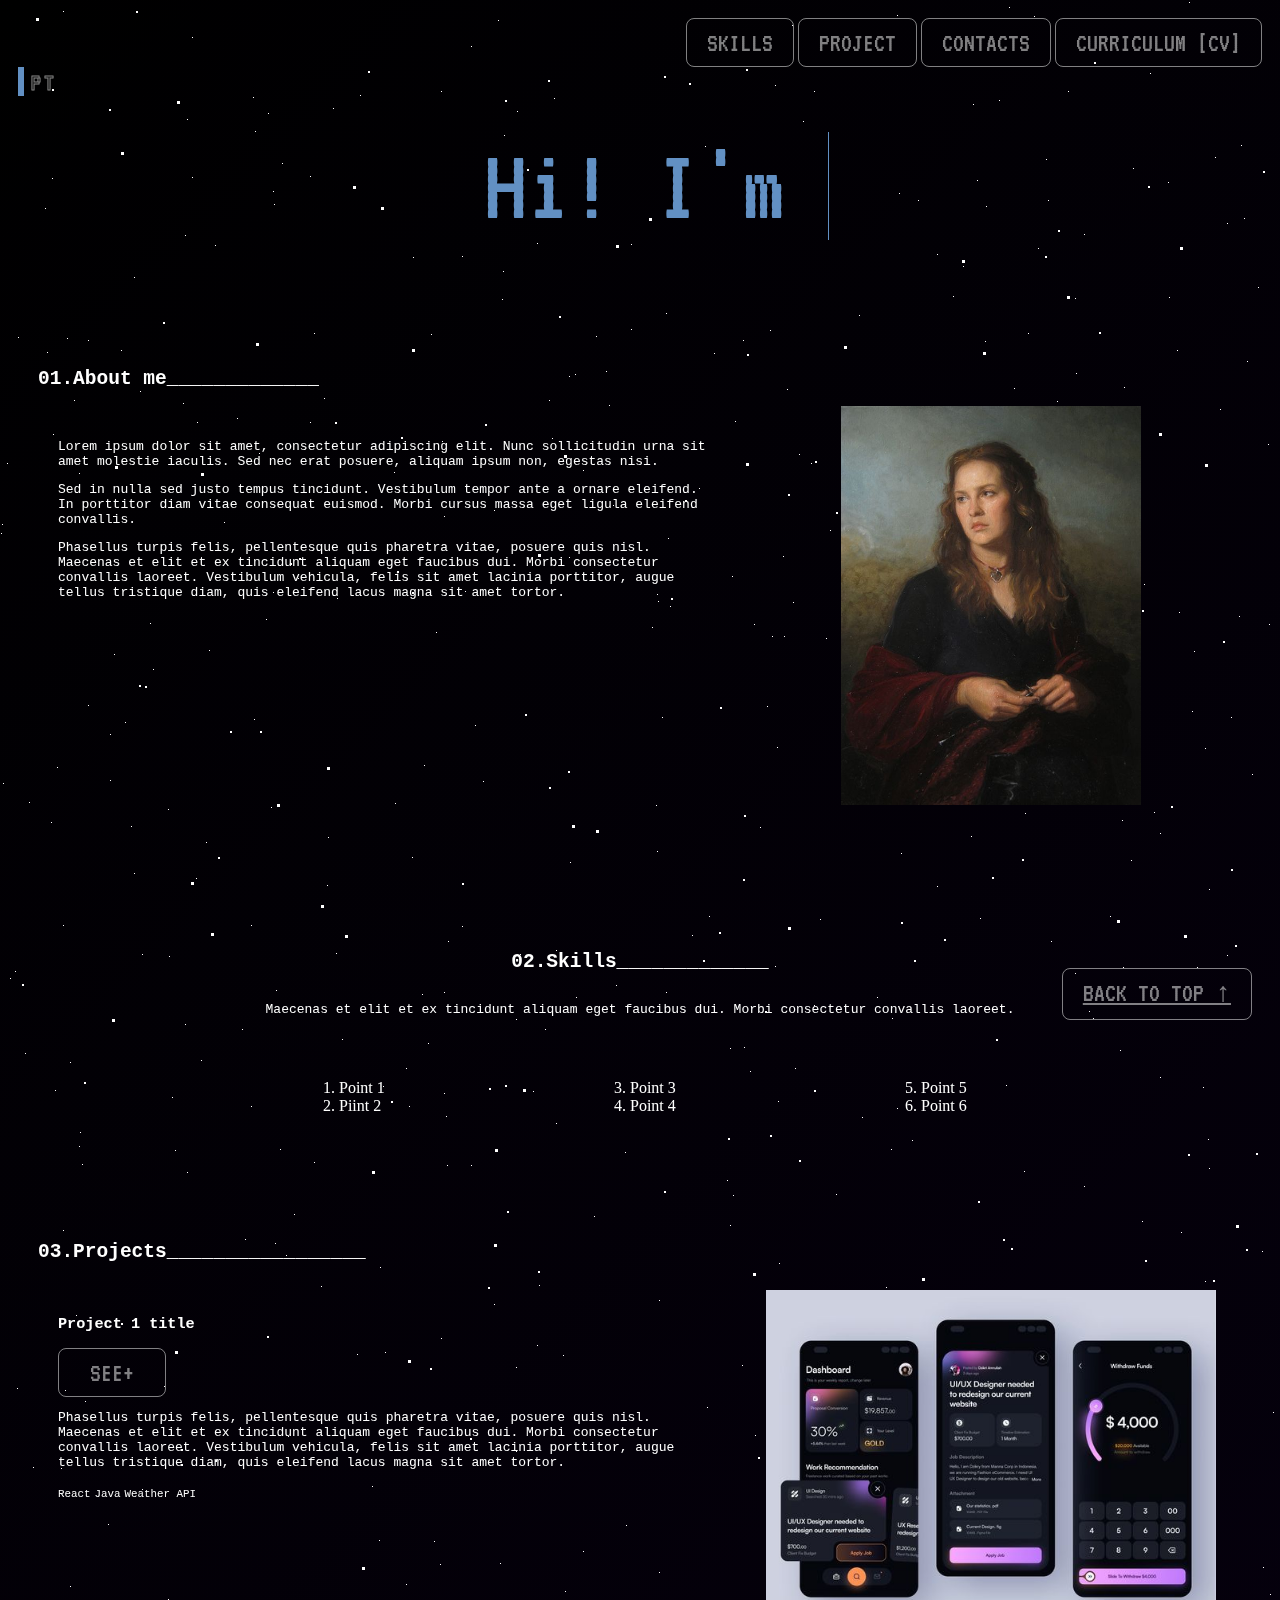
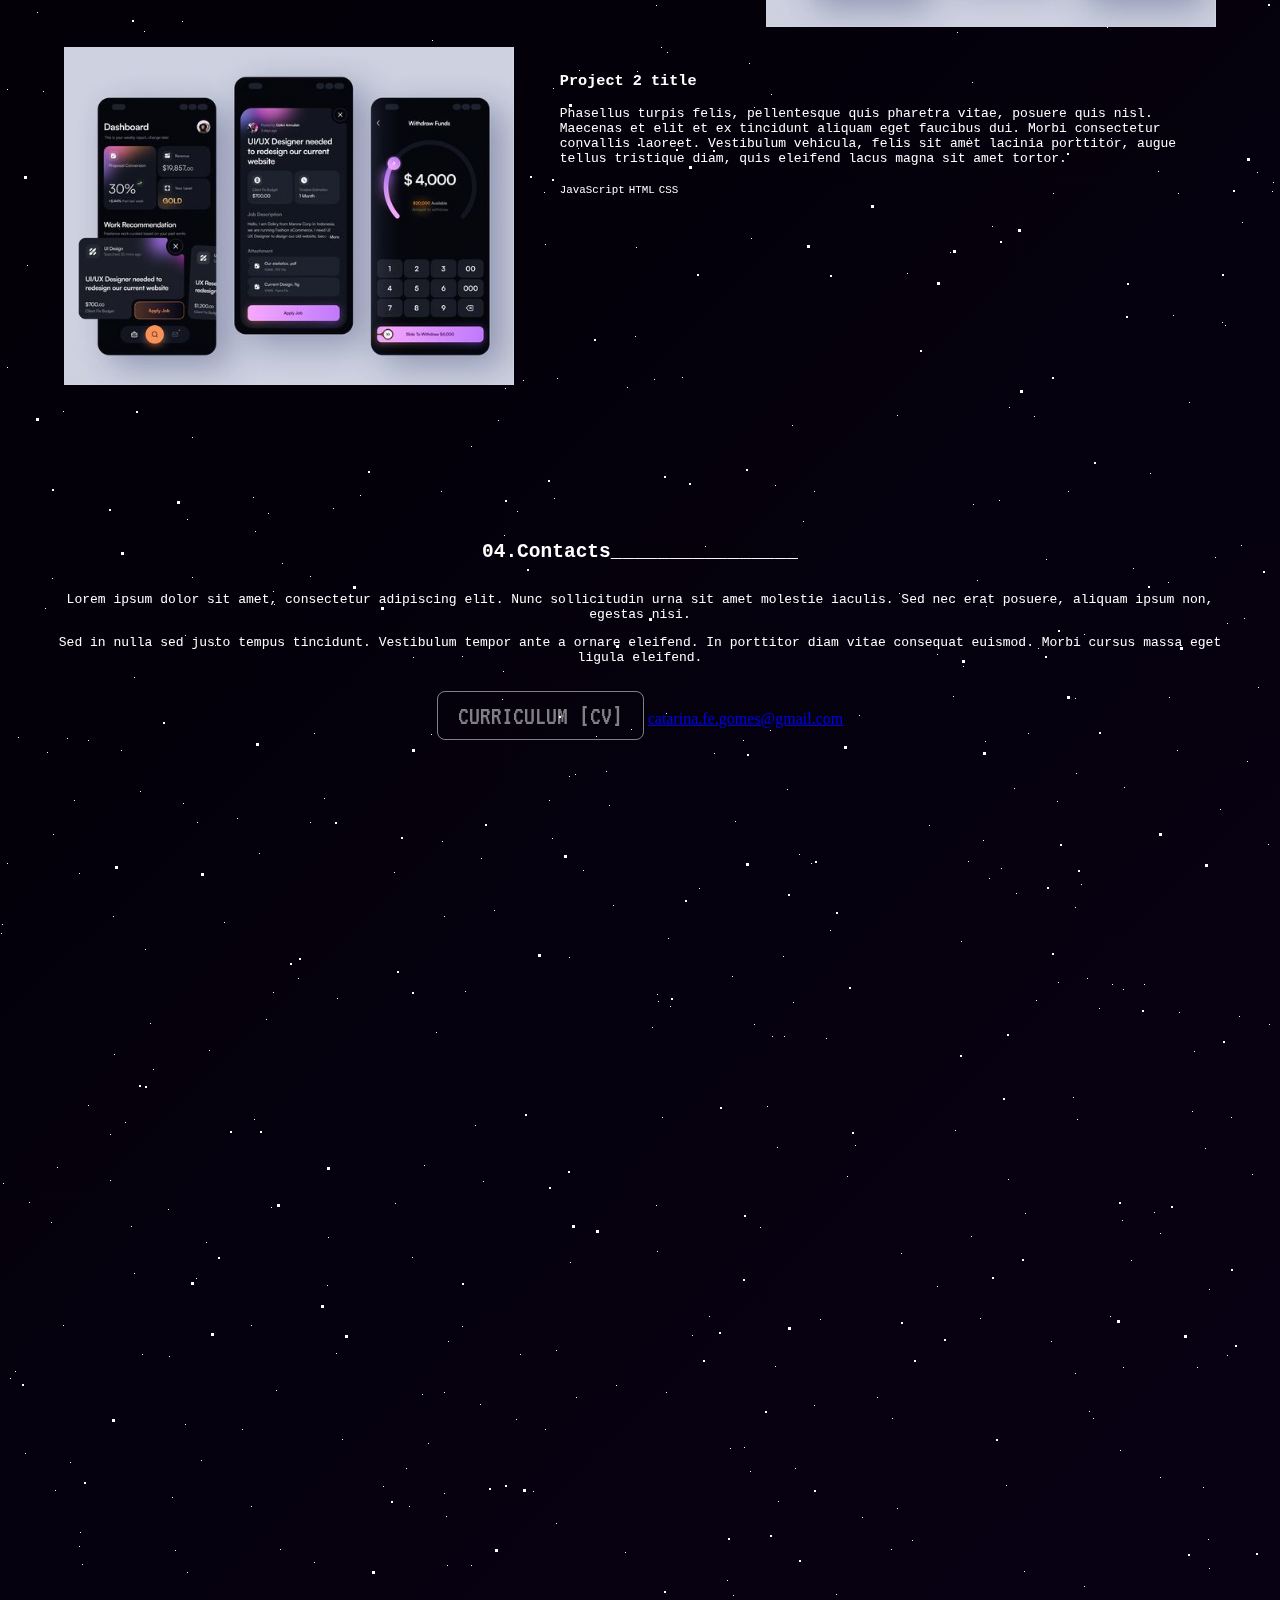
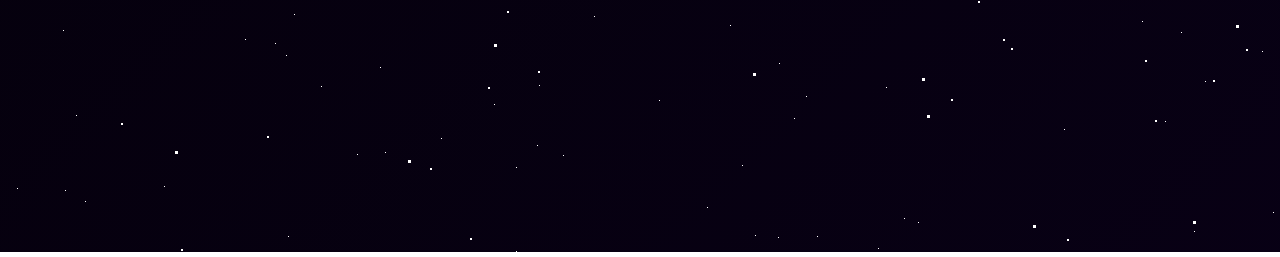
==== commit ea190367: "english corrections" ====
--- a/english.html
+++ b/english.html
@@ -7,11 +7,11 @@
     <link rel="shortcut icon" type="image/x-icon" href="favicon-nobg.ico">
 
     <link rel="stylesheet" href="docs/assets/CSS/styles.css">
-    <link rel="stylesheet" href="docs/assets/CSS/ptTitleStyles.css">
+    <link rel="stylesheet" href="docs/assets/CSS/enTitleStyles.css">
     <link rel="stylesheet" href="docs/assets/CSS/starsBg.css">
 
-    <link rel="canonical" href="https://catarina27.github.io/catarinafg.github.io/index.html" />
-    <link rel="alternate" href="https://catarina27.github.io/catarinafg.github.io/english.html" hreflang="en-gb" />
+    <link rel="canonical" href="https://catarinafegomes.github.io/index.html" />
+    <link rel="alternate" href="https://catarinafegomes.github.io/english.html" hreflang="en-gb" />
 
     <link rel="preconnect" href="https://fonts.googleapis.com">
     <link rel="preconnect" href="https://fonts.gstatic.com" crossorigin>
@@ -48,7 +48,7 @@
         <a href="#competencias_title"><button id="btn" type="button">Skills</button></a>
         <a href="#projetos_title"><button id="btn" type="button">Project</button></a>
         <a href="#contactos_title"><button id="btn" type="button">Contacts</button></a>
-        <a href="https://catarina27.github.io/catarinafg.github.io/docs/dummy.pdf" target="_blank"><button id="btn" type="button">Curriculum [CV]</button></a>
+        <a href="https://catarinafegomes.github.io/docs/dummy.pdf" target="_blank"><button id="btn" type="button">Curriculum [CV]</button></a>
     </div>
 
     <a href="index.html"><button class="button" data-text="Awesome">
@@ -105,7 +105,7 @@
             <h3 id="project1_title"></h3>
 
             <a href="VirtualPet/VirtualPet.html"><button id="btn" type="button" data-text="Awesome">
-                <span class="actual-text">&nbsp;Ver+&nbsp;</span>
+                <span class="actual-text">&nbsp;See+&nbsp;</span>
             </button></a>
             <p id="project1_description"></p>
             <small>React</small>
@@ -128,7 +128,7 @@
         <div class="center">
             <h2 id="contactos_title"></h2>
             <p id="contactos_description"></p>
-            <a href="https://catarina27.github.io/catarinafg.github.io/docs/dummy.pdf" target="_blank"><button id="btn" type="button">Curriculum [CV]</button></a>
+            <a href="https://catarinafegomes.github.io/docs/dummy.pdf" target="_blank"><button id="btn" type="button">Curriculum [CV]</button></a>
    <a href="mailto:catarina.fe.gomes@gmail.com">catarina.fe.gomes@gmail.com</a>
         </div>
     </div>   
--- a/docs/assets/CSS/enTitleStyles.css
+++ b/docs/assets/CSS/enTitleStyles.css
@@ -0,0 +1,110 @@
+.vt323-regular {
+    font-family: "VT323", monospace;
+    font-style: normal;
+  }
+
+h1 {
+    font-size: 12vmin;
+    color: #6290C3;
+    text-align: left;
+    font-family: "VT323", monospace;
+    font-weight: 400;
+    font-style: normal;
+    margin: 1rem 0 1rem 2rem;
+  }
+  
+  /* Typewriter effect 1 */
+  @keyframes typing {
+    0.0000%, 27.3488% { content: " "; }
+    1.1395%, 26.2093% { content: "a "; }
+    2.2791%, 25.0698% { content: "a d"; }
+    3.4186%, 23.9302% { content: "a de"; }
+    4.5581%, 22.7907% { content: "a dev"; }
+    5.6977%, 21.6512% { content: "a deve"; }
+    6.8372%, 20.5116% { content: "a devel"; }
+    7.9767%, 19.3721% { content: "a develo"; }
+    9.1163%, 18.2326% { content: "a develop"; }
+    10.2558%, 17.0930% { content: "a develope"; }
+    11.3953%, 15.9536% { content: "a developer"; }
+    12.5348%, 14.8141% { content: "a developer"; }
+
+    30.7674%, 51.2791% { content: " "; }
+    31.9070%, 50.1395% { content: "C"; }
+    33.0465%, 49.0000% { content: "Ca"; }
+    34.1860%, 47.8605% { content: "Cat"; }
+    35.3256%, 46.7209% { content: "Cata"; }
+    36.4651%, 45.5814% { content: "Catar"; }
+    37.6047%, 44.4419% { content: "Catari"; }
+    38.7442%, 43.3024% { content: "Catarin"; }
+    39.8837%, 42.1629% { content: "Catarina"; }
+    41.0232%, 41.0232% { content: "Catarina"; }
+    42.1627%, 39.8837% { content: "Catarina"; } 
+
+    54.6977%, 75.2093% { content: ""; }
+    55.8372%, 74.0698% { content: "a"; }
+    56.9767%, 72.9302% { content: "a h"; }
+    58.1163%, 71.7907% { content: "a hu"; }
+    59.2558%, 70.6512% { content: "a hum"; }
+    60.3953%, 69.5116% { content: "a huma"; }
+    61.5349%, 68.3721% { content: "a human"; }
+  
+    74.0705%, 99.1395% { content: " "; }
+    75.21%, 98% { content: "a"; }
+    76.3495%, 96.8605% { content: "an"; }
+    77.489%, 95.721% { content: "an e"; }
+    78.6285%, 94.5815% { content: "an en"; }
+    79.768%, 93.442% { content: "an eng"; }
+    80.9075%, 92.3025% { content: "an engi"; }
+    82.047%, 91.163% { content: "an engin"; }
+    83.1865%, 90.0235% { content: "an engine"; }
+    84.326%, 88.884% { content: "an enginee"; }
+    85.4655%, 87.7445% { content: "an engineer"; }
+  }
+  
+  @keyframes blink {
+    0%, 100% { opacity: 1; }
+    50% { opacity: 0; }
+  }
+  
+  .typewriter {
+    --caret: currentcolor;
+  }
+  
+  .typewriter::before {
+    content: "";
+    animation: typing 13.5s infinite;
+  }
+  
+  .typewriter::after {
+    content: "";
+    border-right: 1px solid var(--caret);
+    animation: blink 0.5s linear infinite;
+  }
+  
+  .typewriter.thick::after {
+    border-right: 1ch solid var(--caret);
+  }
+  
+  .typewriter.nocaret::after {
+    border-right: 0;
+  }
+  
+  
+  @media (prefers-reduced-motion) {
+    .typewriter::after {
+      animation: none;
+    }
+    
+    @keyframes sequencePopup {
+      0%, 100% { content: "a developer"; }
+      25% { content: "Catarina Ferreira Gomes"; }
+      50% { content: "a reader"; }
+      75% { content: "a human"; }
+    }
+  
+    .typewriter::before {
+      content: "a developer";
+      animation: sequencePopup 12s linear infinite;
+    }
+  }
+  